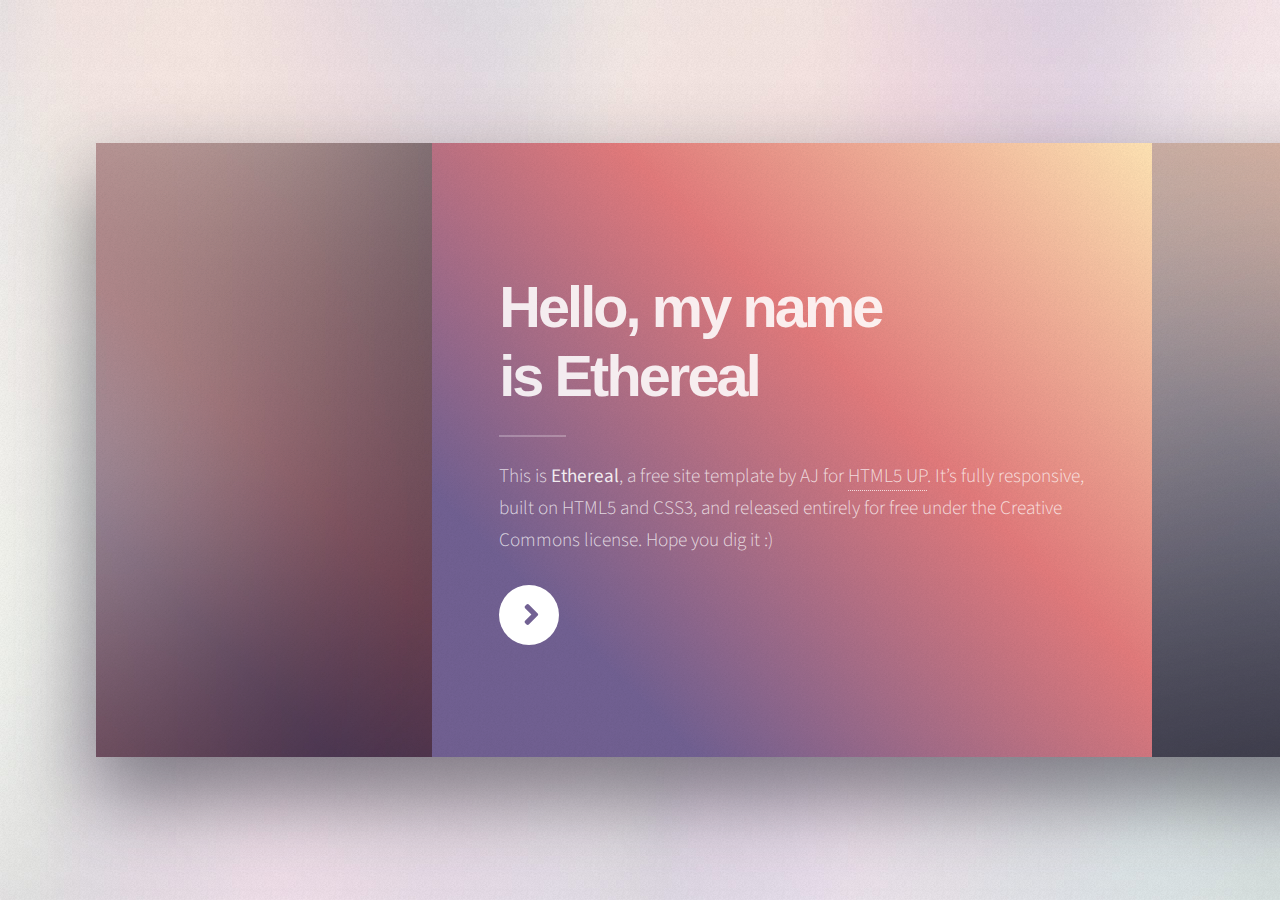
==== html5up-ethereal/index.html @ 1baa82a0 "Add files via upload" ====
<!DOCTYPE HTML>
<!--
	Ethereal by HTML5 UP
	html5up.net | @ajlkn
	Free for personal and commercial use under the CCA 3.0 license (html5up.net/license)
-->
<html>
	<head>
		<title>Ethereal by HTML5 UP</title>
		<meta charset="utf-8" />
		<meta name="viewport" content="width=device-width, initial-scale=1, user-scalable=no" />
		<link rel="stylesheet" href="assets/css/main.css" />
		<noscript><link rel="stylesheet" href="assets/css/noscript.css" /></noscript>
	</head>
	<body class="is-preload">

		<!-- Page Wrapper -->
			<div id="page-wrapper">

				<!-- Wrapper -->
					<div id="wrapper">

						<!-- Panel (Banner) -->
							<section class="panel banner right">
								<div class="content color0 span-3-75">
									<h1 class="major">Hello, my name<br />
									is Ethereal</h1>
									<p>This is <strong>Ethereal</strong>, a free site template by AJ for <a href="https://html5up.net">HTML5 UP</a>. It’s fully responsive, built on HTML5 and CSS3, and released entirely for free under the Creative Commons license. Hope you dig it :)</p>
									<ul class="actions">
										<li><a href="#first" class="button primary color1 circle icon solid fa-angle-right">Next</a></li>
									</ul>
								</div>
								<div class="image filtered span-1-75" data-position="25% 25%">
									<img src="images/pic01.jpg" alt="" />
								</div>
							</section>

						<!-- Panel (Spotlight) -->
							<section class="panel spotlight medium right" id="first">
								<div class="content span-4-5">
									<h2 class="major">Sed etiam aenean</h2>
									<p>Mauris et ligula arcu. Proin dapibus convallis accumsan. Lorem maximus hendrerit orci, sit amet elementum massa hendrerit sed. Donec et ullamcorper ligula. Suspendisse amet potenti. Ut pretium libero eleifend euismod sed tristique. Quisque dictum magna risus, id ultricies justo sagittis vitae. Sed id odio tempor, porttitor elit amet, gravida hendrerit fringilla lorem ipsum dolor.</p>
								</div>
								<div class="image filtered tinted" data-position="top left">
									<img src="images/pic02.jpg" alt="" />
								</div>
							</section>

						<!-- Panel -->
							<section class="panel color1">
								<div class="intro joined">
									<h2 class="major">Amet lorem</h2>
									<p>Sed vel nibh libero. Mauris et lorem pharetra massa lorem turpis congue pulvinar. Vivamus sed feugiat finibus. Duis amet bibendum amet sed. Duis mauris ex, dapibus sed ligula tempus volutpat magna etiam.</p>
								</div>
								<div class="inner">
									<ul class="grid-icons three connected">
										<li><span class="icon fa-gem"><span class="label">Lorem</span></span></li>
										<li><span class="icon solid fa-camera-retro"><span class="label">Ipsum</span></span></li>
										<li><span class="icon solid fa-cog"><span class="label">Dolor</span></span></li>
										<li><span class="icon solid fa-paper-plane"><span class="label">Sit</span></span></li>
										<li><span class="icon solid fa-chart-bar"><span class="label">Amet</span></span></li>
										<li><span class="icon solid fa-code"><span class="label">Nullam</span></span></li>
									</ul>
								</div>
							</section>

						<!-- Panel (Spotlight) -->
							<section class="panel spotlight large left">
								<div class="content span-5">
									<h2 class="major">Magna amet tempus</h2>
									<p>Mauris a cursus velit. Nunc lacinia sollicitudin egestas bibendum, magna dui bibendum ex, sagittis commodo enim risus sed magna nulla. Vestibulum ut consequat velit. Curabitur vitae libero lorem. Quisque iaculis porttitor blandit. Nullam quis sagittis maximus. Sed vel nibh libero. Mauris et lorem pharetra massa lorem turpis congue pulvinar.</p>
								</div>
								<div class="image filtered tinted" data-position="top right">
									<img src="images/pic03.jpg" alt="" />
								</div>
							</section>

						<!-- Panel -->
							<section class="panel">
								<div class="intro color2">
									<h2 class="major">Elit integer</h2>
									<p>Sed vel nibh libero. Mauris et lorem pharetra massa lorem turpis congue pulvinar. Vivamus sed feugiat finibus. Duis amet bibendum amet sed. Duis mauris ex, dapibus sed ligula tempus volutpat magna etiam.</p>
								</div>
								<div class="gallery">
									<div class="group span-3">
										<a href="images/gallery/fulls/01.jpg" class="image filtered span-3" data-position="bottom"><img src="images/gallery/thumbs/01.jpg" alt="" /></a>
										<a href="images/gallery/fulls/02.jpg" class="image filtered span-1-5" data-position="center"><img src="images/gallery/thumbs/02.jpg" alt="" /></a>
										<a href="images/gallery/fulls/03.jpg" class="image filtered span-1-5" data-position="bottom"><img src="images/gallery/thumbs/03.jpg" alt="" /></a>
									</div>
									<a href="images/gallery/fulls/04.jpg" class="image filtered span-2-5" data-position="top"><img src="images/gallery/thumbs/04.jpg" alt="" /></a>
									<div class="group span-4-5">
										<a href="images/gallery/fulls/05.jpg" class="image filtered span-3" data-position="top"><img src="images/gallery/thumbs/05.jpg" alt="" /></a>
										<a href="images/gallery/fulls/06.jpg" class="image filtered span-1-5" data-position="center"><img src="images/gallery/thumbs/06.jpg" alt="" /></a>
										<a href="images/gallery/fulls/07.jpg" class="image filtered span-1-5" data-position="bottom"><img src="images/gallery/thumbs/07.jpg" alt="" /></a>
										<a href="images/gallery/fulls/08.jpg" class="image filtered span-3" data-position="top"><img src="images/gallery/thumbs/08.jpg" alt="" /></a>
									</div>
									<a href="images/gallery/fulls/09.jpg" class="image filtered span-2-5" data-position="right"><img src="images/gallery/thumbs/09.jpg" alt="" /></a>
								</div>
							</section>

						<!-- Panel -->
							<section class="panel color4-alt">
								<div class="intro color4">
									<h2 class="major">Contact</h2>
									<p>Sed vel nibh libero. Mauris et lorem pharetra massa lorem turpis congue pulvinar. Vivamus sed feugiat finibus. Duis amet bibendum amet sed. Duis mauris ex, dapibus sed ligula tempus volutpat magna etiam.</p>
								</div>
								<div class="inner columns divided">
									<div class="span-3-25">
										<form method="post" action="#">
											<div class="fields">
												<div class="field half">
													<label for="name">Name</label>
													<input type="text" name="name" id="name" />
												</div>
												<div class="field half">
													<label for="email">Email</label>
													<input type="email" name="email" id="email" />
												</div>
												<div class="field">
													<label for="message">Message</label>
													<textarea name="message" id="message" rows="4"></textarea>
												</div>
											</div>
											<ul class="actions">
												<li><input type="submit" value="Send Message" class="button primary" /></li>
											</ul>
										</form>
									</div>
									<div class="span-1-5">
										<ul class="contact-icons color1">
											<li class="icon brands fa-twitter"><a href="#">@untitled-tld</a></li>
											<li class="icon brands fa-facebook-f"><a href="#">facebook.com/untitled</a></li>
											<li class="icon brands fa-snapchat-ghost"><a href="#">@untitled-tld</a></li>
											<li class="icon brands fa-instagram"><a href="#">@untitled-tld</a></li>
											<li class="icon brands fa-medium-m"><a href="#">medium.com/untitled</a></li>
										</ul>
									</div>
								</div>
							</section>

						<!-- Panel -->
							<section class="panel color2-alt">
								<div class="intro color2">
									<h2 class="major">Elements</h2>
									<p>Sed vel nibh libero. Mauris et lorem pharetra massa lorem turpis congue pulvinar. Vivamus sed feugiat finibus. Duis amet bibendum amet sed. Duis mauris ex, dapibus sed ligula tempus volutpat magna etiam. </p>
								</div>
								<div class="inner columns aligned">
									<div class="span-2-75">

										<h3 class="major">Text</h3>
										<p>This is <b>bold</b> and this is <strong>strong</strong>. This is <i>italic</i> and this is <em>emphasized</em>.
										This is <sup>superscript</sup> text and this is <sub>subscript</sub> text.
										This is <u>underlined</u> and this is code: <code>for (;;) { ... }</code>. Finally, <a href="#">this is a link</a>.</p>

										<h1>Heading Level 1</h1>
										<h2>Heading Level 2</h2>
										<h3>Heading Level 3</h3>
										<h4>Heading Level 4</h4>
										<h5>Heading Level 5</h5>
										<h6>Heading Level 6</h6>

									</div>
									<div class="span-3">

										<h4>Blockquote</h4>
										<blockquote>Lorem ipsum dolor sit amet. Felis sagittis eget tempus euismod. Vestibulum ante ipsum primis in vestibulum. Blandit adipiscing eu iaculis volutpat ac adipiscing volutpat ac adipiscing faucibus.</blockquote>

										<h4>Preformatted</h4>
										<pre><code>i = 0;

while (!deck.isInOrder()) {
    print 'Iteration ' + (i++);
    deck.shuffle();
}

print 'It took ' + i + ' iterations to sort the deck.';</code></pre>

									</div>
									<div class="span-1-25">

										<h3 class="major">Lists</h3>

										<h4>Unordered</h4>
										<ul>
											<li>Lorem ipsum dolor sit.</li>
											<li>Dolor pulvinar etiam.</li>
											<li>Etiam vel felis viverra.</li>
										</ul>

										<h4>Alternate</h4>
										<ul class="alt">
											<li>Lorem ipsum dolor sit.</li>
											<li>Dolor pulvinar etiam.</li>
											<li>Etiam vel felis viverra.</li>
											<li>Felis enim feugiat.</li>
										</ul>

									</div>
									<div class="span-1-5">

										<h4>Ordered</h4>
										<ol>
											<li>Lorem ipsum dolor sit.</li>
											<li>Dolor pulvinar etiam.</li>
											<li>Etiam vel felis viverra.</li>
											<li>Felis enim feugiat.</li>
											<li>Etiam vel felis lorem.</li>
										</ol>

										<h4>Actions</h4>
										<ul class="actions">
											<li><a href="#" class="button primary color2">Default</a></li>
											<li><a href="#" class="button">Default</a></li>
										</ul>
										<ul class="actions stacked">
											<li><a href="#" class="button primary color2">Default</a></li>
											<li><a href="#" class="button">Default</a></li>
										</ul>

									</div>
									<div class="span-1-25">

										<h4>Icons</h4>
										<ul class="icons">
											<li><a href="#" class="icon brands fa-twitter"><span class="label">Twitter</span></a></li>
											<li><a href="#" class="icon brands fa-facebook-f"><span class="label">Facebook</span></a></li>
											<li><a href="#" class="icon brands fa-instagram"><span class="label">Instagram</span></a></li>
											<li><a href="#" class="icon brands fa-github"><span class="label">GitHub</span></a></li>
											<li><a href="#" class="icon brands fa-medium-m"><span class="label">Medium</span></a></li>
										</ul>

										<h4>Contact Icons</h4>
										<ul class="contact-icons color2">
											<li class="icon brands fa-twitter"><a href="#">Twitter</a></li>
											<li class="icon brands fa-facebook-f"><a href="#">Facebook</a></li>
											<li class="icon brands fa-instagram"><a href="#">Instagram</a></li>
											<li class="icon brands fa-github"><a href="#">GitHub</a></li>
											<li class="icon brands fa-medium-m"><a href="#">Medium</a></li>
										</ul>

									</div>
									<div class="span-3">
										<h3 class="major">Table</h3>
										<h4>Default</h4>
										<div class="table-wrapper">
											<table>
												<thead>
													<tr>
														<th>Name</th>
														<th>Description</th>
														<th>Price</th>
													</tr>
												</thead>
												<tbody>
													<tr>
														<td>Item One</td>
														<td>Ante turpis integer aliquet porttitor.</td>
														<td>29.99</td>
													</tr>
													<tr>
														<td>Item Two</td>
														<td>Vis ac commodo adipiscing arcu aliquet.</td>
														<td>19.99</td>
													</tr>
													<tr>
														<td>Item Three</td>
														<td> Morbi faucibus arcu accumsan lorem.</td>
														<td>29.99</td>
													</tr>
													<tr>
														<td>Item Four</td>
														<td>Vitae integer tempus condimentum.</td>
														<td>19.99</td>
													</tr>
												</tbody>
												<tfoot>
													<tr>
														<td colspan="2"></td>
														<td>100.00</td>
													</tr>
												</tfoot>
											</table>
										</div>
									</div>
									<div class="span-3">
										<h4>Alternate</h4>
										<div class="table-wrapper">
											<table class="alt">
												<thead>
													<tr>
														<th>Name</th>
														<th>Description</th>
														<th>Price</th>
													</tr>
												</thead>
												<tbody>
													<tr>
														<td>Item One</td>
														<td>Ante turpis integer aliquet porttitor.</td>
														<td>29.99</td>
													</tr>
													<tr>
														<td>Item Two</td>
														<td>Vis ac commodo adipiscing arcu aliquet.</td>
														<td>19.99</td>
													</tr>
													<tr>
														<td>Item Three</td>
														<td> Morbi faucibus arcu accumsan lorem.</td>
														<td>29.99</td>
													</tr>
													<tr>
														<td>Item Four</td>
														<td>Vitae integer tempus condimentum.</td>
														<td>19.99</td>
													</tr>
													<tr>
														<td>Item Five</td>
														<td>Ante turpis integer aliquet porttitor.</td>
														<td>29.99</td>
													</tr>
												</tbody>
												<tfoot>
													<tr>
														<td colspan="2"></td>
														<td>100.00</td>
													</tr>
												</tfoot>
											</table>
										</div>
									</div>
									<div class="span-2-25">
										<h3 class="major">Buttons</h3>
										<ul class="actions">
											<li><a href="#" class="button primary color2">Primary</a></li>
											<li><a href="#" class="button">Default</a></li>
										</ul>
										<ul class="actions">
											<li><a href="#" class="button">Default</a></li>
											<li><a href="#" class="button large">Large</a></li>
											<li><a href="#" class="button small">Small</a></li>
										</ul>
										<ul class="actions">
											<li><a href="#" class="button primary color2 icon solid fa-cog">Icon</a></li>
											<li><a href="#" class="button icon fa-gem">Icon</a></li>
										</ul>
										<ul class="actions">
											<li><span class="button primary color2 disabled">Disabled</span></li>
											<li><span class="button disabled">Disabled</span></li>
										</ul>
										<ul class="actions">
											<li><a href="#" class="button primary color2 circle icon solid fa-cog">Icon</a></li>
											<li><a href="#" class="button circle icon fa-gem">Icon</a></li>
										</ul>
									</div>
									<div class="span-4-5">
										<h3 class="major">Form</h3>
										<form method="post" action="#">
											<div class="fields">
												<div class="field third">
													<label for="demo-name">Name</label>
													<input type="text" name="demo-name" id="demo-name" value="" placeholder="Jane Doe" />
												</div>
												<div class="field third">
													<label for="demo-email">Email</label>
													<input type="email" name="demo-email" id="demo-email" value="" placeholder="jane@untitled.tld" />
												</div>
												<div class="field third">
													<label for="demo-category">Category</label>
													<div class="select-wrapper">
														<select name="demo-category" id="demo-category">
															<option value="">-</option>
															<option value="1">Manufacturing</option>
															<option value="1">Shipping</option>
															<option value="1">Administration</option>
															<option value="1">Human Resources</option>
														</select>
													</div>
												</div>
												<div class="field quarter">
													<input type="radio" id="demo-priority-low" name="demo-priority" class="color2" checked />
													<label for="demo-priority-low">Low Priority</label>
												</div>
												<div class="field quarter">
													<input type="radio" id="demo-priority-high" name="demo-priority" class="color2" />
													<label for="demo-priority-high">High Priority</label>
												</div>
												<div class="field quarter">
													<input type="checkbox" id="demo-copy" name="demo-copy" class="color2" />
													<label for="demo-copy">Email a copy</label>
												</div>
												<div class="field quarter">
													<input type="checkbox" id="demo-human" name="demo-human" class="color2" checked />
													<label for="demo-human">Not a robot</label>
												</div>
												<div class="field">
													<label for="demo-message">Message</label>
													<textarea name="demo-message" id="demo-message" placeholder="Enter your message" rows="2"></textarea>
												</div>
											</div>
											<ul class="actions">
												<li><input type="submit" value="Send Message" class="primary color2" /></li>
												<li><input type="reset" value="Reset" /></li>
											</ul>
										</form>
									</div>
								</div>
							</section>

						<!-- Copyright -->
							<div class="copyright">&copy; Untitled. Design: <a href="https://html5up.net">HTML5 UP</a>.</div>

					</div>

			</div>

		<!-- Scripts -->
			<script src="assets/js/jquery.min.js"></script>
			<script src="assets/js/browser.min.js"></script>
			<script src="assets/js/breakpoints.min.js"></script>
			<script src="assets/js/main.js"></script>

	</body>
</html>
---- html5up-ethereal/assets/css/main.css ----
@import url(fontawesome-all.min.css);
@import url("https://fonts.googleapis.com/css?family=Source+Sans+Pro:300,400,300i,400i");

/*
	Ethereal by HTML5 UP
	html5up.net | @ajlkn
	Free for personal and commercial use under the CCA 3.0 license (html5up.net/license)
*/

html, body, div, span, applet, object,
iframe, h1, h2, h3, h4, h5, h6, p, blockquote,
pre, a, abbr, acronym, address, big, cite,
code, del, dfn, em, img, ins, kbd, q, s, samp,
small, strike, strong, sub, sup, tt, var, b,
u, i, center, dl, dt, dd, ol, ul, li, fieldset,
form, label, legend, table, caption, tbody,
tfoot, thead, tr, th, td, article, aside,
canvas, details, embed, figure, figcaption,
footer, header, hgroup, menu, nav, output, ruby,
section, summary, time, mark, audio, video {
	margin: 0;
	padding: 0;
	border: 0;
	font-size: 100%;
	font: inherit;
	vertical-align: baseline;}

article, aside, details, figcaption, figure,
footer, header, hgroup, menu, nav, section {
	display: block;}

body {
	line-height: 1;
}

ol, ul {
	list-style: none;
}

blockquote, q {
	quotes: none;
}

	blockquote:before, blockquote:after, q:before, q:after {
		content: '';
		content: none;
	}

table {
	border-collapse: collapse;
	border-spacing: 0;
}

body {
	-webkit-text-size-adjust: none;
}

mark {
	background-color: transparent;
	color: inherit;
}

input::-moz-focus-inner {
	border: 0;
	padding: 0;
}

input, select, textarea {
	-moz-appearance: none;
	-webkit-appearance: none;
	-ms-appearance: none;
	appearance: none;
}

/* Page */

	@-moz-keyframes load-spinner {
		0% {
			-moz-transform: rotate(0deg);
			-webkit-transform: rotate(0deg);
			-ms-transform: rotate(0deg);
			transform: rotate(0deg);
		}

		100% {
			-moz-transform: rotate(360deg);
			-webkit-transform: rotate(360deg);
			-ms-transform: rotate(360deg);
			transform: rotate(360deg);
		}
	}

	@-webkit-keyframes load-spinner {
		0% {
			-moz-transform: rotate(0deg);
			-webkit-transform: rotate(0deg);
			-ms-transform: rotate(0deg);
			transform: rotate(0deg);
		}

		100% {
			-moz-transform: rotate(360deg);
			-webkit-transform: rotate(360deg);
			-ms-transform: rotate(360deg);
			transform: rotate(360deg);
		}
	}

	@-ms-keyframes load-spinner {
		0% {
			-moz-transform: rotate(0deg);
			-webkit-transform: rotate(0deg);
			-ms-transform: rotate(0deg);
			transform: rotate(0deg);
		}

		100% {
			-moz-transform: rotate(360deg);
			-webkit-transform: rotate(360deg);
			-ms-transform: rotate(360deg);
			transform: rotate(360deg);
		}
	}

	@keyframes load-spinner {
		0% {
			-moz-transform: rotate(0deg);
			-webkit-transform: rotate(0deg);
			-ms-transform: rotate(0deg);
			transform: rotate(0deg);
		}

		100% {
			-moz-transform: rotate(360deg);
			-webkit-transform: rotate(360deg);
			-ms-transform: rotate(360deg);
			transform: rotate(360deg);
		}
	}

	@-ms-viewport {
		width: device-width;
	}

	html {
		width: 100%;
		height: 100%;
	}

	html {
		box-sizing: border-box;
	}

	*, *:before, *:after {
		box-sizing: inherit;
	}

	body {
		display: -moz-flex;
		display: -webkit-flex;
		display: -ms-flex;
		display: flex;
		-moz-align-items: center;
		-webkit-align-items: center;
		-ms-align-items: center;
		align-items: center;
		-moz-justify-content: -moz-flex-start;
		-webkit-justify-content: -webkit-flex-start;
		-ms-justify-content: -ms-flex-start;
		justify-content: flex-start;
		-ms-overflow-style: scrollbar;
		width: 100%;
		height: 100%;
		min-height: 30rem;
		overflow: hidden;
	}

		body:before {
			-moz-animation: load-spinner 1s infinite linear;
			-webkit-animation: load-spinner 1s infinite linear;
			-ms-animation: load-spinner 1s infinite linear;
			animation: load-spinner 1s infinite linear;
			-moz-transition: opacity 0.25s ease;
			-webkit-transition: opacity 0.25s ease;
			-ms-transition: opacity 0.25s ease;
			transition: opacity 0.25s ease;
			-moz-transition-delay: 0s;
			-webkit-transition-delay: 0s;
			-ms-transition-delay: 0s;
			transition-delay: 0s;
			pointer-events: none;
			content: '';
			display: block;
			position: absolute;
			top: 50%;
			left: 50%;
			width: 4rem;
			height: 4rem;
			margin: -2rem 0 0 -2rem;
			background-image: url("data:image/svg+xml;charset=utf8,%3Csvg xmlns='http://www.w3.org/2000/svg' xmlns:xlink='http://www.w3.org/1999/xlink' width='96px' height='96px' viewBox='0 0 96 96' zoomAndPan='disable'%3E%3Cstyle%3Ecircle %7Bfill: transparent%3B stroke: %232e2b37%3B stroke-width: 1.5px%3B %7D%3C/style%3E%3Cdefs%3E%3CclipPath id='corner'%3E%3Cpolygon points='0,0 48,0 48,48 96,48 96,96 0,96' /%3E%3C/clipPath%3E%3C/defs%3E%3Cg clip-path='url(%23corner)'%3E%3Ccircle cx='48' cy='48' r='32'/%3E%3C/g%3E%3C/svg%3E");
			background-position: center;
			background-repeat: no-repeat;
			background-size: 4rem;
			opacity: 0;
		}

		body:after {
			pointer-events: none;
			content: '';
			display: block;
			position: fixed;
			top: 0;
			left: 0;
			width: 100%;
			height: 100%;
			z-index: -1;
			background-attachment: fixed;
			background-color: #e1e6e1;
			background-image: url("../../images/overlay.png"), url("../../images/bg.jpg");
			background-repeat: repeat, repeat-x;
			background-size: 128px 128px, cover;
		}

		body.is-preload *, body.is-preload *:before, body.is-preload *:after {
			-moz-animation: none !important;
			-webkit-animation: none !important;
			-ms-animation: none !important;
			animation: none !important;
			-moz-transition: none !important;
			-webkit-transition: none !important;
			-ms-transition: none !important;
			transition: none !important;
		}

		body.is-preload:before {
			-moz-transition: opacity 1s ease;
			-webkit-transition: opacity 1s ease;
			-ms-transition: opacity 1s ease;
			transition: opacity 1s ease;
			-moz-transition-delay: 0.75s;
			-webkit-transition-delay: 0.75s;
			-ms-transition-delay: 0.75s;
			transition-delay: 0.75s;
			opacity: 0.25;
		}

	@media screen and (max-width: 736px) {

		html {
			height: auto;
		}

		body {
			height: auto;
			overflow-x: hidden;
			overflow-y: auto;
		}

	}

	@media screen and (max-width: 480px) {

		html, body {
			min-width: 320px;
		}

	}

/* Typography */

	html {
		font-size: 18pt;
		font-size: 1vmax;
	}

		@media screen and (max-width: 1680px) {

			html {
				font-size: 12pt;
				font-size: 1.1vmax;
			}

		}

		@media screen and (max-width: 1280px) {

			html {
				font-size: 11pt;
				font-size: 1.5vmax;
			}

		}

	body, input, select, textarea {
		color: rgba(255, 255, 255, 0.75);
		font-family: "Source Sans Pro", Helvetica, sans-serif;
		font-size: 1rem;
		font-weight: 300;
		line-height: 1.65;
	}

	a {
		-moz-transition: color 0.2s ease-in-out, border-bottom-color 0.2s ease-in-out;
		-webkit-transition: color 0.2s ease-in-out, border-bottom-color 0.2s ease-in-out;
		-ms-transition: color 0.2s ease-in-out, border-bottom-color 0.2s ease-in-out;
		transition: color 0.2s ease-in-out, border-bottom-color 0.2s ease-in-out;
		color: inherit;
		border-bottom: dotted 1px;
		text-decoration: none;
	}

		a:hover {
			border-bottom-color: transparent;
			color: #ffe4b4;
		}

	strong, b {
		color: rgba(255, 255, 255, 0.875);
		font-weight: 400;
	}

	em, i {
		font-style: italic;
	}

	p {
		margin: 0 0 1.5rem 0;
	}

		body.is-ie p {
			width: 100%;
		}

	h1, h2, h3, h4, h5, h6 {
		color: rgba(255, 255, 255, 0.875);
		font-family: Arial, Helvetica, sans-serif;
		font-weight: 700;
		line-height: 1.3;
		margin: 0 0 0.75rem 0;
		letter-spacing: -0.05em;
	}

		h1 a, h2 a, h3 a, h4 a, h5 a, h6 a {
			color: inherit;
			text-decoration: none;
		}

	h1.major, h2.major, h3.major {
		position: relative;
	}

		h1.major:after, h2.major:after, h3.major:after {
			content: '';
			position: absolute;
			left: 0;
			width: 3.5rem;
			height: 0.1rem;
			background-color: rgba(255, 255, 255, 0.25);
		}

	h1 {
		font-size: 3rem;
		line-height: 1.2;
	}

		h1.major {
			margin: 0 0 2.625rem 0;
		}

			h1.major:after {
				bottom: -1.325rem;
			}

	h2 {
		font-size: 1.75rem;
		line-height: 1.2;
	}

		h2.major {
			margin: 0 0 1.9875rem 0;
		}

			h2.major:after {
				bottom: -1.2rem;
			}

	h3 {
		font-size: 1.325rem;
	}

		h3.major {
			margin: 0 0 1.875rem 0;
		}

			h3.major:after {
				bottom: -0.75rem;
			}

	h4 {
		font-size: 1rem;
	}

	h5 {
		font-size: 0.9rem;
	}

	h6 {
		font-size: 0.7rem;
	}

	sub {
		font-size: 0.8rem;
		position: relative;
		top: 0.5rem;
	}

	sup {
		font-size: 0.8rem;
		position: relative;
		top: -0.5rem;
	}

	blockquote {
		border-left: solid 0.25rem rgba(255, 255, 255, 0.25);
		font-style: italic;
		margin: 0 0 1.5rem 0;
		padding: 0.375rem 0 0.375rem 1.5rem;
	}

	code {
		background: rgba(255, 255, 255, 0.075);
		border-radius: 0.25rem;
		font-family: "Courier New", monospace;
		font-size: 0.8rem;
		margin: 0 0.25rem;
		padding: 0.25rem 0.65rem;
	}

	pre {
		-webkit-overflow-scrolling: touch;
		font-family: "Courier New", monospace;
		font-size: 0.8rem;
		margin: 0 0 1.5rem 0;
		white-space: pre-wrap;
	}

		pre code {
			display: block;
			line-height: 1.625;
			padding: 1rem 1.5rem;
			overflow-x: auto;
			margin: 0;
		}

	hr {
		border: 0;
		border-bottom: solid 2px rgba(255, 255, 255, 0.25);
		margin: 1.875rem 0;
	}

	.align-left {
		text-align: left;
	}

	.align-center {
		text-align: center;
	}

	.align-right {
		text-align: right;
	}

	@media screen and (max-width: 736px) {

		html {
			font-size: 12pt;
		}

		h1 {
			font-size: 2.25rem;
			line-height: 1.2;
		}

			h1.major {
				margin: 0 0 2.625rem 0;
			}

				h1.major:after {
					bottom: -1.325rem;
				}

		h2 {
			font-size: 1.5rem;
			line-height: 1.2;
		}

			h2.major {
				margin: 0 0 1.9875rem 0;
			}

				h2.major:after {
					bottom: -1.2rem;
				}

		h3 {
			font-size: 1rem;
		}

			h3.major {
				margin: 0 0 1.875rem 0;
			}

				h3.major:after {
					bottom: -0.75rem;
				}

		h4 {
			font-size: 1rem;
		}

		h5 {
			font-size: 0.9rem;
		}

		h6 {
			font-size: 0.7rem;
		}

		h1 br, h2 br, h3 br, h4 br, h5 br, h6 br {
			display: none;
		}

	}

	@media screen and (max-width: 360px) {

		html {
			font-size: 11pt;
		}

	}

/* Form */

	form {
		margin: 0 0 1.5rem 0;
	}

		form > :last-child {
			margin-bottom: 0;
		}

		form > .fields {
			display: -moz-flex;
			display: -webkit-flex;
			display: -ms-flex;
			display: flex;
			-moz-flex-wrap: wrap;
			-webkit-flex-wrap: wrap;
			-ms-flex-wrap: wrap;
			flex-wrap: wrap;
			width: calc(100% + 3rem);
			margin: -1.5rem 0 1.5rem -1.5rem;
		}

			form > .fields > .field {
				-moz-flex-grow: 0;
				-webkit-flex-grow: 0;
				-ms-flex-grow: 0;
				flex-grow: 0;
				-moz-flex-shrink: 0;
				-webkit-flex-shrink: 0;
				-ms-flex-shrink: 0;
				flex-shrink: 0;
				padding: 1.5rem 0 0 1.5rem;
				width: calc(100% - 1.5rem);
			}

				form > .fields > .field.half {
					width: calc(50% - 0.75rem);
				}

				form > .fields > .field.third {
					width: calc(100%/3 - 0.5rem);
				}

				form > .fields > .field.quarter {
					width: calc(25% - 0.375rem);
				}

		@media screen and (max-width: 736px) {

			form > .fields {
				width: calc(100% + 2.25rem);
				margin: -1.125rem 0 1.5rem -1.125rem;
			}

				form > .fields > .field {
					padding: 1.125rem 0 0 1.125rem;
					width: calc(100% - 1.125rem);
				}

					form > .fields > .field.half {
						width: calc(100% - 1.125rem);
					}

					form > .fields > .field.third {
						width: calc(100% - 1.125rem);
					}

					form > .fields > .field.quarter {
						width: calc(100% - 1.125rem);
					}

		}

	label {
		color: rgba(255, 255, 255, 0.875);
		display: block;
		font-family: Arial, Helvetica, sans-serif;
		font-size: 0.8rem;
		font-weight: 700;
		margin: 0 0 0.4875rem 0;
	}

	input[type="text"],
	input[type="password"],
	input[type="email"],
	input[type="tel"],
	select,
	textarea {
		-moz-appearance: none;
		-webkit-appearance: none;
		-ms-appearance: none;
		appearance: none;
		background: transparent;
		border: solid 2px rgba(255, 255, 255, 0.25);
		border-radius: 0.25rem;
		color: inherit;
		display: block;
		outline: 0;
		padding: 0 0.75rem;
		text-decoration: none;
		width: 100%;
	}

		input[type="text"]:invalid,
		input[type="password"]:invalid,
		input[type="email"]:invalid,
		input[type="tel"]:invalid,
		select:invalid,
		textarea:invalid {
			box-shadow: none;
		}

		input[type="text"]:focus,
		input[type="password"]:focus,
		input[type="email"]:focus,
		input[type="tel"]:focus,
		select:focus,
		textarea:focus {
			border-color: #ffe4b4;
		}

	option {
		background-color: rgba(255, 255, 255, 0.875);
		color: #2e2b37;
	}

	select {
		background-image: url("data:image/svg+xml;charset=utf8,%3Csvg xmlns='http://www.w3.org/2000/svg' width='40' height='40' preserveAspectRatio='none' viewBox='0 0 40 40'%3E%3Cpath d='M9.4,12.3l10.4,10.4l10.4-10.4c0.2-0.2,0.5-0.4,0.9-0.4c0.3,0,0.6,0.1,0.9,0.4l3.3,3.3c0.2,0.2,0.4,0.5,0.4,0.9 c0,0.4-0.1,0.6-0.4,0.9L20.7,31.9c-0.2,0.2-0.5,0.4-0.9,0.4c-0.3,0-0.6-0.1-0.9-0.4L4.3,17.3c-0.2-0.2-0.4-0.5-0.4-0.9 c0-0.4,0.1-0.6,0.4-0.9l3.3-3.3c0.2-0.2,0.5-0.4,0.9-0.4S9.1,12.1,9.4,12.3z' fill='rgba(255, 255, 255, 0.25)' /%3E%3C/svg%3E");
		background-size: 1.25rem;
		background-repeat: no-repeat;
		background-position: calc(100% - 1rem) center;
		height: 2.5rem;
		padding-right: 2.5rem;
		text-overflow: ellipsis;
	}

		select option {
			color: rgba(255, 255, 255, 0.875);
			background: #2e2b37;
		}

		select:focus::-ms-value {
			background-color: transparent;
		}

		select::-ms-expand {
			display: none;
		}

	input[type="text"],
	input[type="password"],
	input[type="email"],
	select {
		height: 2.5rem;
	}

	textarea {
		padding: 0.75rem 1rem;
	}

	input[type="checkbox"],
	input[type="radio"] {
		-moz-appearance: none;
		-webkit-appearance: none;
		-ms-appearance: none;
		appearance: none;
		display: block;
		float: left;
		margin-right: -2rem;
		opacity: 0;
		width: 1rem;
		z-index: -1;
	}

		input[type="checkbox"] + label,
		input[type="radio"] + label {
			text-decoration: none;
			position: relative;
			color: rgba(255, 255, 255, 0.75);
			cursor: pointer;
			display: inline-block;
			font-size: 1rem;
			font-weight: 300;
			margin-bottom: 0;
			padding-left: 2.5rem;
			padding-right: 1rem;
		}

			input[type="checkbox"] + label:before,
			input[type="radio"] + label:before {
				-moz-osx-font-smoothing: grayscale;
				-webkit-font-smoothing: antialiased;
				display: inline-block;
				font-style: normal;
				font-variant: normal;
				text-rendering: auto;
				line-height: 1;
				text-transform: none !important;
				font-family: 'Font Awesome 5 Free';
				font-weight: 900;
			}

			input[type="checkbox"] + label:before,
			input[type="radio"] + label:before {
				content: '';
				display: inline-block;
				font-size: 0.8rem;
				position: absolute;
				top: 0;
				left: 0;
				width: 1.6875rem;
				height: 1.6875rem;
				line-height: 1.6875rem;
				background: rgba(255, 255, 255, 0.075);
				border: solid 1px rgba(255, 255, 255, 0.25);
				border-radius: 0.25rem;
				color: #2e2b37;
				text-align: center;
			}

				body.is-ie input[type="checkbox"] + label:before, body.is-ie
				input[type="radio"] + label:before {
					line-height: 1.5;
				}

		input[type="checkbox"]:checked + label:before,
		input[type="radio"]:checked + label:before {
			content: '\f00c';
			background: rgba(255, 255, 255, 0.875);
			border-color: rgba(255, 255, 255, 0.875);
		}

		input[type="checkbox"]:focus + label:before,
		input[type="radio"]:focus + label:before {
			border-color: #ffe4b4;
			box-shadow: 0 0 0 1px #ffe4b4;
		}

		input[type="checkbox"]:focus:checked + label:before,
		input[type="radio"]:focus:checked + label:before {
			background: #ffe4b4;
		}

		input[type="checkbox"].color1 + label:before,
		input[type="radio"].color1 + label:before {
			color: #726193;
		}

		input[type="checkbox"].color2 + label:before,
		input[type="radio"].color2 + label:before {
			color: #e37b7c;
		}

		input[type="checkbox"].color3 + label:before,
		input[type="radio"].color3 + label:before {
			color: #ffe4b4;
		}

		input[type="checkbox"].color4 + label:before,
		input[type="radio"].color4 + label:before {
			color: #353865;
		}

	input[type="checkbox"] + label:before {
		border-radius: 0.25rem;
	}

	input[type="radio"] + label:before {
		border-radius: 100%;
	}

	::-webkit-input-placeholder {
		color: rgba(255, 255, 255, 0.5) !important;
		opacity: 1.0;
	}

	:-moz-placeholder {
		color: rgba(255, 255, 255, 0.5) !important;
		opacity: 1.0;
	}

	::-moz-placeholder {
		color: rgba(255, 255, 255, 0.5) !important;
		opacity: 1.0;
	}

	:-ms-input-placeholder {
		color: rgba(255, 255, 255, 0.5) !important;
		opacity: 1.0;
	}

/* Icon */

	.icon {
		text-decoration: none;
		position: relative;
		border-bottom: none;
	}

		.icon:before {
			-moz-osx-font-smoothing: grayscale;
			-webkit-font-smoothing: antialiased;
			display: inline-block;
			font-style: normal;
			font-variant: normal;
			text-rendering: auto;
			line-height: 1;
			text-transform: none !important;
			font-family: 'Font Awesome 5 Free';
			font-weight: 400;
		}

		.icon > .label {
			display: none;
		}

		.icon:before {
			line-height: inherit;
		}

		.icon.solid:before {
			font-weight: 900;
		}

		.icon.brands:before {
			font-family: 'Font Awesome 5 Brands';
		}

/* Image */

	.image {
		display: inline-block;
		position: relative;
		border: 0;
	}

		.image.filtered:after {
			background-image: url("../../images/overlay.png"), linear-gradient(45deg, rgba(114, 97, 147, 0.25) 25%, rgba(227, 123, 124, 0.25) 50%, rgba(255, 228, 180, 0.25));
			background-size: 128px 128px, auto;
			pointer-events: none;
			content: '';
			position: absolute;
			top: 0;
			left: 0;
			width: 100%;
			height: 100%;
			opacity: 1;
			z-index: 1;
		}

		.image.filtered.tinted:after {
			background-image: url("../../images/overlay.png"), linear-gradient(45deg, rgba(114, 97, 147, 0.25) 25%, rgba(227, 123, 124, 0.25) 50%, rgba(255, 228, 180, 0.25)), linear-gradient(0deg, rgba(0, 0, 0, 0.125), rgba(0, 0, 0, 0.125));
			background-size: 128px 128px, auto, auto;
		}

		.image[data-position] img {
			-moz-object-fit: cover;
			-webkit-object-fit: cover;
			-ms-object-fit: cover;
			object-fit: cover;
			display: block;
			position: absolute;
			top: 0;
			left: 0;
			width: 100%;
			height: 100%;
		}

		.image[data-position="top left"] img {
			-moz-object-position: top left;
			-webkit-object-position: top left;
			-ms-object-position: top left;
			object-position: top left;
		}

		.image[data-position="top"] img {
			-moz-object-position: top;
			-webkit-object-position: top;
			-ms-object-position: top;
			object-position: top;
		}

		.image[data-position="top right"] img {
			-moz-object-position: top right;
			-webkit-object-position: top right;
			-ms-object-position: top right;
			object-position: top right;
		}

		.image[data-position="right"] img {
			-moz-object-position: right;
			-webkit-object-position: right;
			-ms-object-position: right;
			object-position: right;
		}

		.image[data-position="bottom right"] img {
			-moz-object-position: bottom right;
			-webkit-object-position: bottom right;
			-ms-object-position: bottom right;
			object-position: bottom right;
		}

		.image[data-position="bottom"] img {
			-moz-object-position: bottom;
			-webkit-object-position: bottom;
			-ms-object-position: bottom;
			object-position: bottom;
		}

		.image[data-position="bottom left"] img {
			-moz-object-position: bottom left;
			-webkit-object-position: bottom left;
			-ms-object-position: bottom left;
			object-position: bottom left;
		}

		.image[data-position="left"] img {
			-moz-object-position: left;
			-webkit-object-position: left;
			-ms-object-position: left;
			object-position: left;
		}

		.image[data-position="center"] img {
			-moz-object-position: center;
			-webkit-object-position: center;
			-ms-object-position: center;
			object-position: center;
		}

		.image[data-position="25% 25%"] img {
			-moz-object-position: 25% 25%;
			-webkit-object-position: 25% 25%;
			-ms-object-position: 25% 25%;
			object-position: 25% 25%;
		}

		.image[data-position="75% 25%"] img {
			-moz-object-position: 75% 25%;
			-webkit-object-position: 75% 25%;
			-ms-object-position: 75% 25%;
			object-position: 75% 25%;
		}

		.image[data-position="75% 75%"] img {
			-moz-object-position: 75% 75%;
			-webkit-object-position: 75% 75%;
			-ms-object-position: 75% 75%;
			object-position: 75% 75%;
		}

		.image[data-position="25% 75%"] img {
			-moz-object-position: 25% 75%;
			-webkit-object-position: 25% 75%;
			-ms-object-position: 25% 75%;
			object-position: 25% 75%;
		}

		.image img {
			display: block;
		}

		.image.left, .image.right {
			max-width: 40%;
		}

			.image.left img, .image.right img {
				width: 100%;
			}

		.image.left {
			float: left;
			padding: 0 1.5rem 1rem 0;
			top: 0.25rem;
		}

		.image.right {
			float: right;
			padding: 0 0 1rem 1.5rem;
			top: 0.25rem;
		}

		.image.fit {
			display: block;
			margin: 0 0 1.5rem 0;
			width: 100%;
		}

			.image.fit img {
				width: 100%;
			}

		.image.main {
			display: block;
			margin: 0 0 2.25rem 0;
			width: 100%;
		}

			.image.main img {
				width: 100%;
			}

/* List */

	ol {
		list-style: decimal;
		margin: 0 0 1.5rem 0;
		padding-left: 1.25rem;
	}

		ol li {
			padding-left: 0.25rem;
		}

	ul {
		list-style: disc;
		margin: 0 0 1.5rem 0;
		padding-left: 1rem;
	}

		ul li {
			padding-left: 0.5rem;
		}

		ul.alt {
			list-style: none;
			padding-left: 0;
		}

			ul.alt li {
				border-top: solid 1px rgba(255, 255, 255, 0.25);
				padding: 0.5rem 0;
			}

				ul.alt li:first-child {
					border-top: 0;
					padding-top: 0;
				}

	dl {
		margin: 0 0 1.5rem 0;
	}

		dl dt {
			display: block;
			font-weight: 400;
			margin: 0 0 0.75rem 0;
		}

		dl dd {
			margin-left: 1.5rem;
		}

/* Actions */

	ul.actions {
		display: -moz-flex;
		display: -webkit-flex;
		display: -ms-flex;
		display: flex;
		cursor: default;
		list-style: none;
		margin-left: -0.75rem;
		padding-left: 0;
	}

		ul.actions li {
			padding: 0 0 0 0.75rem;
			vertical-align: middle;
		}

		ul.actions.special {
			-moz-justify-content: center;
			-webkit-justify-content: center;
			-ms-justify-content: center;
			justify-content: center;
			width: 100%;
			margin-left: 0;
		}

			ul.actions.special li:first-child {
				padding-left: 0;
			}

		ul.actions.stacked {
			-moz-flex-direction: column;
			-webkit-flex-direction: column;
			-ms-flex-direction: column;
			flex-direction: column;
			margin-left: 0;
		}

			ul.actions.stacked li {
				padding: 0.975rem 0 0 0;
			}

				ul.actions.stacked li:first-child {
					padding-top: 0;
				}

		ul.actions.fit {
			width: calc(100% + 0.75rem);
		}

			ul.actions.fit li {
				-moz-flex-grow: 1;
				-webkit-flex-grow: 1;
				-ms-flex-grow: 1;
				flex-grow: 1;
				-moz-flex-shrink: 1;
				-webkit-flex-shrink: 1;
				-ms-flex-shrink: 1;
				flex-shrink: 1;
				width: 100%;
			}

				ul.actions.fit li > * {
					width: 100%;
				}

			ul.actions.fit.stacked {
				width: 100%;
			}

/* Icons */

	ul.icons {
		cursor: default;
		list-style: none;
		padding-left: 0;
	}

		ul.icons li {
			display: inline-block;
			padding: 0 1rem 0 0;
		}

			ul.icons li:last-child {
				padding-right: 0;
			}

			ul.icons li .icon:before {
				font-size: 1.25em;
			}

/* Grid Icons */

	ul.grid-icons {
		display: -moz-flex;
		display: -webkit-flex;
		display: -ms-flex;
		display: flex;
		-moz-flex-wrap: wrap;
		-webkit-flex-wrap: wrap;
		-ms-flex-wrap: wrap;
		flex-wrap: wrap;
		-moz-justify-content: center;
		-webkit-justify-content: center;
		-ms-justify-content: center;
		justify-content: center;
		list-style: none;
		margin: 0 0 1.5rem 0;
		padding-left: 0;
	}

		ul.grid-icons .icon {
			display: block;
			position: relative;
			width: 100%;
			text-align: center;
		}

			ul.grid-icons .icon:before {
				display: block;
				width: 6rem;
				height: 6rem;
				line-height: 6rem;
				border-radius: 6rem;
				box-shadow: inset 0 0 0 2px rgba(255, 255, 255, 0.25);
				font-size: 2.5rem;
				margin: 0 auto;
				text-align: center;
			}

				body.is-ie ul.grid-icons .icon:before {
					line-height: 2.375;
				}

		ul.grid-icons > li {
			-moz-flex-grow: 0;
			-webkit-flex-grow: 0;
			-ms-flex-grow: 0;
			flex-grow: 0;
			-moz-flex-shrink: 0;
			-webkit-flex-shrink: 0;
			-ms-flex-shrink: 0;
			flex-shrink: 0;
			position: relative;
			margin: 1.5rem 0 0 1.5rem;
			padding-left: 0;
		}

		ul.grid-icons.connected > li:before {
			content: '';
			display: block;
			position: absolute;
			width: 1.5rem;
			height: 2px;
			top: 50%;
			left: -1.5rem;
			background-color: rgba(255, 255, 255, 0.25);
		}

		ul.grid-icons.connected > li:after {
			content: '';
			display: block;
			position: absolute;
			width: 2px;
			height: 1.5rem;
			top: -1.5rem;
			left: 50%;
			background-color: rgba(255, 255, 255, 0.25);
		}

		ul.grid-icons.two {
			width: 14rem;
		}

			ul.grid-icons.two > li:nth-child(-n + 2) {
				margin-top: 0;
			}

				ul.grid-icons.two > li:nth-child(-n + 2):after {
					display: none;
				}

			ul.grid-icons.two > li:nth-child(2n - 1) {
				margin-left: 0;
			}

				ul.grid-icons.two > li:nth-child(2n - 1):before {
					display: none;
				}

		ul.grid-icons.three {
			width: 21.5rem;
		}

			ul.grid-icons.three > li:nth-child(-n + 3) {
				margin-top: 0;
			}

				ul.grid-icons.three > li:nth-child(-n + 3):after {
					display: none;
				}

			ul.grid-icons.three > li:nth-child(3n - 2) {
				margin-left: 0;
			}

				ul.grid-icons.three > li:nth-child(3n - 2):before {
					display: none;
				}

		ul.grid-icons.four {
			width: 29rem;
		}

			ul.grid-icons.four > li:nth-child(-n + 4) {
				margin-top: 0;
			}

				ul.grid-icons.four > li:nth-child(-n + 4):after {
					display: none;
				}

			ul.grid-icons.four > li:nth-child(4n - 3) {
				margin-left: 0;
			}

				ul.grid-icons.four > li:nth-child(4n - 3):before {
					display: none;
				}

		@media screen and (max-width: 736px) {

			ul.grid-icons {
				-moz-justify-content: -moz-flex-start;
				-webkit-justify-content: -webkit-flex-start;
				-ms-justify-content: -ms-flex-start;
				justify-content: flex-start;
				width: 100% !important;
				margin: -1rem 0 1.5rem -1rem;
			}

				ul.grid-icons .icon:before {
					width: 4.5rem;
					height: 4.5rem;
					line-height: 4.5rem;
					font-size: 1.75rem;
				}

				ul.grid-icons > li {
					margin: 1rem 0 0 1rem !important;
				}

					ul.grid-icons > li:before {
						display: none !important;
					}

					ul.grid-icons > li:after {
						display: none !important;
					}

		}

/* Contact Icons */

	ul.contact-icons {
		list-style: none;
		padding-left: 0;
	}

		ul.contact-icons > li {
			margin: 1.25rem 0 0 0;
			padding-left: 0;
		}

			ul.contact-icons > li:before {
				display: inline-block;
				width: 2.25rem;
				height: 2.25rem;
				line-height: 2.25rem;
				border-radius: 2.25rem;
				background-color: white;
				color: #2e2b37;
				cursor: default;
				font-size: 1.125rem;
				margin-right: 1rem;
				text-align: center;
				vertical-align: middle;
			}

				body.is-ie ul.contact-icons > li:before {
					line-height: 2.125;
				}

			ul.contact-icons > li a {
				border-bottom: 0;
			}

		ul.contact-icons.color1 > li:before {
			color: #726193;
		}

		ul.contact-icons.color2 > li:before {
			color: #e37b7c;
		}

		ul.contact-icons.color3 > li:before {
			color: #ffe4b4;
		}

		ul.contact-icons.color4 > li:before {
			color: #353865;
		}

/* Table */

	.table-wrapper {
		-webkit-overflow-scrolling: touch;
		overflow-x: auto;
	}

	table {
		margin: 0 0 1.5rem 0;
		width: 100%;
	}

		table tbody tr {
			border: solid 1px rgba(255, 255, 255, 0.25);
			border-left: 0;
			border-right: 0;
		}

			table tbody tr:nth-child(2n + 1) {
				background-color: rgba(255, 255, 255, 0.075);
			}

		table td {
			padding: 0.75rem 0.75rem;
		}

		table th {
			color: rgba(255, 255, 255, 0.875);
			font-size: 0.9rem;
			font-weight: 400;
			padding: 0 0.75rem 0.75rem 0.75rem;
			text-align: left;
		}

		table thead {
			border-bottom: solid 2px rgba(255, 255, 255, 0.25);
		}

		table tfoot {
			border-top: solid 2px rgba(255, 255, 255, 0.25);
		}

		table.alt {
			border-collapse: separate;
		}

			table.alt tbody tr td {
				border: solid 1px rgba(255, 255, 255, 0.25);
				border-left-width: 0;
				border-top-width: 0;
			}

				table.alt tbody tr td:first-child {
					border-left-width: 1px;
				}

			table.alt tbody tr:first-child td {
				border-top-width: 1px;
			}

			table.alt thead {
				border-bottom: 0;
			}

			table.alt tfoot {
				border-top: 0;
			}

/* Button */

	input[type="submit"],
	input[type="reset"],
	input[type="button"],
	button,
	.button {
		-moz-appearance: none;
		-webkit-appearance: none;
		-ms-appearance: none;
		appearance: none;
		-moz-transition: background-color 0.2s ease-in-out, box-shadow 0.2s ease-in-out, color 0.2s ease-in-out;
		-webkit-transition: background-color 0.2s ease-in-out, box-shadow 0.2s ease-in-out, color 0.2s ease-in-out;
		-ms-transition: background-color 0.2s ease-in-out, box-shadow 0.2s ease-in-out, color 0.2s ease-in-out;
		transition: background-color 0.2s ease-in-out, box-shadow 0.2s ease-in-out, color 0.2s ease-in-out;
		background-color: transparent;
		border: 0;
		border-radius: 0.25rem;
		box-shadow: inset 0 0 0 2px rgba(255, 255, 255, 0.25);
		color: rgba(255, 255, 255, 0.875) !important;
		cursor: pointer;
		display: inline-block;
		font-family: Arial, Helvetica, sans-serif;
		font-size: 0.6rem;
		font-weight: 700;
		height: 2.75rem;
		letter-spacing: 0.15rem;
		line-height: 2.75rem;
		padding: 0 1.5rem 0 1.65rem;
		text-align: center;
		text-decoration: none;
		text-transform: uppercase;
		white-space: nowrap;
	}

		input[type="submit"]:hover,
		input[type="reset"]:hover,
		input[type="button"]:hover,
		button:hover,
		.button:hover {
			box-shadow: inset 0 0 0 2px #ffe4b4;
			color: #ffe4b4 !important;
		}

		input[type="submit"]:active,
		input[type="reset"]:active,
		input[type="button"]:active,
		button:active,
		.button:active {
			background-color: rgba(255, 228, 180, 0.125);
		}

		input[type="submit"].icon:before,
		input[type="reset"].icon:before,
		input[type="button"].icon:before,
		button.icon:before,
		.button.icon:before {
			display: inline-block;
			position: relative;
			top: -0.075rem;
			vertical-align: middle;
			font-size: 0.8rem;
			margin: 0 0.375rem 0 -0.325rem;
		}

		input[type="submit"].icon.circle,
		input[type="reset"].icon.circle,
		input[type="button"].icon.circle,
		button.icon.circle,
		.button.icon.circle {
			position: relative;
			width: 3.125rem;
			height: 3.125rem;
			line-height: 3.125rem;
			text-indent: 3.125rem;
			border-radius: 100%;
			overflow: hidden;
			padding: 0;
			letter-spacing: 0;
		}

			input[type="submit"].icon.circle:before,
			input[type="reset"].icon.circle:before,
			input[type="button"].icon.circle:before,
			button.icon.circle:before,
			.button.icon.circle:before {
				display: block;
				position: absolute;
				top: 0;
				left: 0;
				width: inherit;
				height: inherit;
				font-size: 1.25rem;
				line-height: inherit;
				margin: 0;
				text-indent: 0;
			}

			input[type="submit"].icon.circle.fa-angle-left:before,
			input[type="reset"].icon.circle.fa-angle-left:before,
			input[type="button"].icon.circle.fa-angle-left:before,
			button.icon.circle.fa-angle-left:before,
			.button.icon.circle.fa-angle-left:before {
				position: relative;
				left: -0.1rem;
				font-size: 1.75rem;
			}

			input[type="submit"].icon.circle.fa-angle-right:before,
			input[type="reset"].icon.circle.fa-angle-right:before,
			input[type="button"].icon.circle.fa-angle-right:before,
			button.icon.circle.fa-angle-right:before,
			.button.icon.circle.fa-angle-right:before {
				position: relative;
				left: 0.1rem;
				font-size: 1.75rem;
			}

		input[type="submit"].fit,
		input[type="reset"].fit,
		input[type="button"].fit,
		button.fit,
		.button.fit {
			width: 100%;
		}

		input[type="submit"].small,
		input[type="reset"].small,
		input[type="button"].small,
		button.small,
		.button.small {
			font-size: 0.4rem;
			height: 1.875rem;
			line-height: 1.875rem;
			padding: 0 1.25rem 0 1.4rem;
		}

		input[type="submit"].large,
		input[type="reset"].large,
		input[type="button"].large,
		button.large,
		.button.large {
			font-size: 0.8rem;
			height: 3.3125rem;
			line-height: 3.3125rem;
			padding: 0 2rem 0 2.15rem;
		}

		input[type="submit"].primary,
		input[type="reset"].primary,
		input[type="button"].primary,
		button.primary,
		.button.primary {
			background-color: white;
			box-shadow: none;
			color: #2e2b37 !important;
		}

			input[type="submit"].primary.color1,
			input[type="reset"].primary.color1,
			input[type="button"].primary.color1,
			button.primary.color1,
			.button.primary.color1 {
				color: #726193 !important;
			}

			input[type="submit"].primary.color2,
			input[type="reset"].primary.color2,
			input[type="button"].primary.color2,
			button.primary.color2,
			.button.primary.color2 {
				color: #e37b7c !important;
			}

			input[type="submit"].primary.color3,
			input[type="reset"].primary.color3,
			input[type="button"].primary.color3,
			button.primary.color3,
			.button.primary.color3 {
				color: #ffe4b4 !important;
			}

			input[type="submit"].primary.color4,
			input[type="reset"].primary.color4,
			input[type="button"].primary.color4,
			button.primary.color4,
			.button.primary.color4 {
				color: #353865 !important;
			}

			input[type="submit"].primary:hover,
			input[type="reset"].primary:hover,
			input[type="button"].primary:hover,
			button.primary:hover,
			.button.primary:hover {
				background-color: #ffe4b4;
			}

			input[type="submit"].primary:active,
			input[type="reset"].primary:active,
			input[type="button"].primary:active,
			button.primary:active,
			.button.primary:active {
				background-color: #fdd997;
			}

		input[type="submit"].disabled, input[type="submit"]:disabled,
		input[type="reset"].disabled,
		input[type="reset"]:disabled,
		input[type="button"].disabled,
		input[type="button"]:disabled,
		button.disabled,
		button:disabled,
		.button.disabled,
		.button:disabled {
			pointer-events: none;
			cursor: default;
			opacity: 0.5;
		}

/* Gallery */

	@-moz-keyframes gallery-modal-spinner {
		0% {
			-moz-transform: rotate(0deg);
			-webkit-transform: rotate(0deg);
			-ms-transform: rotate(0deg);
			transform: rotate(0deg);
		}

		100% {
			-moz-transform: rotate(360deg);
			-webkit-transform: rotate(360deg);
			-ms-transform: rotate(360deg);
			transform: rotate(360deg);
		}
	}

	@-webkit-keyframes gallery-modal-spinner {
		0% {
			-moz-transform: rotate(0deg);
			-webkit-transform: rotate(0deg);
			-ms-transform: rotate(0deg);
			transform: rotate(0deg);
		}

		100% {
			-moz-transform: rotate(360deg);
			-webkit-transform: rotate(360deg);
			-ms-transform: rotate(360deg);
			transform: rotate(360deg);
		}
	}

	@-ms-keyframes gallery-modal-spinner {
		0% {
			-moz-transform: rotate(0deg);
			-webkit-transform: rotate(0deg);
			-ms-transform: rotate(0deg);
			transform: rotate(0deg);
		}

		100% {
			-moz-transform: rotate(360deg);
			-webkit-transform: rotate(360deg);
			-ms-transform: rotate(360deg);
			transform: rotate(360deg);
		}
	}

	@keyframes gallery-modal-spinner {
		0% {
			-moz-transform: rotate(0deg);
			-webkit-transform: rotate(0deg);
			-ms-transform: rotate(0deg);
			transform: rotate(0deg);
		}

		100% {
			-moz-transform: rotate(360deg);
			-webkit-transform: rotate(360deg);
			-ms-transform: rotate(360deg);
			transform: rotate(360deg);
		}
	}

	.gallery {
		-moz-align-items: -moz-stretch;
		-webkit-align-items: -webkit-stretch;
		-ms-align-items: -ms-stretch;
		align-items: stretch;
		display: -moz-flex;
		display: -webkit-flex;
		display: -ms-flex;
		display: flex;
		height: 100%;
	}

		.gallery > * {
			width: 20rem;
			height: 100%;
		}

		.gallery .image {
			display: block;
			position: relative;
			border-bottom: 0;
			overflow: hidden;
		}

			.gallery .image img {
				-moz-transition: -moz-transform 0.2s ease-in-out;
				-webkit-transition: -webkit-transform 0.2s ease-in-out;
				-ms-transition: -ms-transform 0.2s ease-in-out;
				transition: transform 0.2s ease-in-out;
			}

			.gallery .image:after {
				-moz-transition: opacity 0.2s ease-in-out;
				-webkit-transition: opacity 0.2s ease-in-out;
				-ms-transition: opacity 0.2s ease-in-out;
				transition: opacity 0.2s ease-in-out;
			}

			.gallery .image:hover img {
				-moz-transform: scale(1.025);
				-webkit-transform: scale(1.025);
				-ms-transform: scale(1.025);
				transform: scale(1.025);
			}

			.gallery .image:hover:after {
				opacity: 0;
			}

		.gallery .group {
			display: -moz-flex;
			display: -webkit-flex;
			display: -ms-flex;
			display: flex;
			-moz-flex-wrap: wrap;
			-webkit-flex-wrap: wrap;
			-ms-flex-wrap: wrap;
			flex-wrap: wrap;
		}

			.gallery .group > * {
				height: 50%;
			}

		.gallery .modal {
			display: -moz-flex;
			display: -webkit-flex;
			display: -ms-flex;
			display: flex;
			-moz-align-items: center;
			-webkit-align-items: center;
			-ms-align-items: center;
			align-items: center;
			-moz-justify-content: center;
			-webkit-justify-content: center;
			-ms-justify-content: center;
			justify-content: center;
			pointer-events: none;
			-moz-user-select: none;
			-webkit-user-select: none;
			-ms-user-select: none;
			user-select: none;
			-moz-transition: opacity 0.5s ease, visibility 0.5s, z-index 0.5s;
			-webkit-transition: opacity 0.5s ease, visibility 0.5s, z-index 0.5s;
			-ms-transition: opacity 0.5s ease, visibility 0.5s, z-index 0.5s;
			transition: opacity 0.5s ease, visibility 0.5s, z-index 0.5s;
			-webkit-tap-highlight-color: rgba(0, 0, 0, 0);
			position: fixed;
			top: 0;
			left: 0;
			width: 100%;
			height: 100%;
			background-color: rgba(46, 43, 55, 0.875);
			opacity: 0;
			outline: 0;
			visibility: none;
			z-index: 0;
		}

			.gallery .modal:before {
				-moz-animation: gallery-modal-spinner 1s infinite linear;
				-webkit-animation: gallery-modal-spinner 1s infinite linear;
				-ms-animation: gallery-modal-spinner 1s infinite linear;
				animation: gallery-modal-spinner 1s infinite linear;
				-moz-transition: opacity 0.25s ease;
				-webkit-transition: opacity 0.25s ease;
				-ms-transition: opacity 0.25s ease;
				transition: opacity 0.25s ease;
				-moz-transition-delay: 0.5s;
				-webkit-transition-delay: 0.5s;
				-ms-transition-delay: 0.5s;
				transition-delay: 0.5s;
				content: '';
				display: block;
				position: absolute;
				top: 50%;
				left: 50%;
				width: 4rem;
				height: 4rem;
				margin: -2rem 0 0 -2rem;
				background-image: url("data:image/svg+xml;charset=utf8,%3Csvg xmlns='http://www.w3.org/2000/svg' xmlns:xlink='http://www.w3.org/1999/xlink' width='96px' height='96px' viewBox='0 0 96 96' zoomAndPan='disable'%3E%3Cstyle%3Ecircle %7Bfill: transparent%3B stroke: rgba(255, 255, 255, 0.875)%3B stroke-width: 1.5px%3B %7D%3C/style%3E%3Cdefs%3E%3CclipPath id='corner'%3E%3Cpolygon points='0,0 48,0 48,48 96,48 96,96 0,96' /%3E%3C/clipPath%3E%3C/defs%3E%3Cg clip-path='url(%23corner)'%3E%3Ccircle cx='48' cy='48' r='32'/%3E%3C/g%3E%3C/svg%3E");
				background-position: center;
				background-repeat: no-repeat;
				background-size: 4rem;
				opacity: 0;
			}

			.gallery .modal:after {
				content: '';
				display: block;
				position: absolute;
				top: 0.5rem;
				right: 0.5rem;
				width: 4rem;
				height: 4rem;
				background-image: url("data:image/svg+xml;charset=utf8,%3Csvg xmlns='http://www.w3.org/2000/svg' xmlns:xlink='http://www.w3.org/1999/xlink' width='64px' height='64px' viewBox='0 0 64 64' zoomAndPan='disable'%3E%3Cstyle%3Eline %7Bstroke: rgba(255, 255, 255, 0.875)%3Bstroke-width: 1.5px%3B%7D%3C/style%3E%3Cline x1='20' y1='20' x2='44' y2='44' /%3E%3Cline x1='20' y1='44' x2='44' y2='20' /%3E%3C/svg%3E");
				background-position: center;
				background-repeat: no-repeat;
				background-size: 3rem;
				cursor: pointer;
			}

			.gallery .modal .inner {
				-moz-transform: translateY(0.75rem);
				-webkit-transform: translateY(0.75rem);
				-ms-transform: translateY(0.75rem);
				transform: translateY(0.75rem);
				-moz-transition: opacity 0.25s ease, -moz-transform 0.25s ease;
				-webkit-transition: opacity 0.25s ease, -webkit-transform 0.25s ease;
				-ms-transition: opacity 0.25s ease, -ms-transform 0.25s ease;
				transition: opacity 0.25s ease, transform 0.25s ease;
				opacity: 0;
			}

				.gallery .modal .inner img {
					display: block;
					max-width: 90vw;
					max-height: 85vh;
					box-shadow: 0 1rem 3rem 0 rgba(0, 0, 0, 0.35);
				}

			.gallery .modal.visible {
				pointer-events: auto;
				opacity: 1;
				visibility: visible;
				z-index: 11000;
			}

				.gallery .modal.visible:before {
					opacity: 1;
				}

			.gallery .modal.loaded .inner {
				-moz-transform: translateY(0);
				-webkit-transform: translateY(0);
				-ms-transform: translateY(0);
				transform: translateY(0);
				-moz-transition: opacity 0.5s ease, -moz-transform 0.5s ease;
				-webkit-transition: opacity 0.5s ease, -webkit-transform 0.5s ease;
				-ms-transition: opacity 0.5s ease, -ms-transform 0.5s ease;
				transition: opacity 0.5s ease, transform 0.5s ease;
				opacity: 1;
			}

			.gallery .modal.loaded:before {
				-moz-transition-delay: 0s;
				-webkit-transition-delay: 0s;
				-ms-transition-delay: 0s;
				transition-delay: 0s;
				opacity: 0;
			}

	@media screen and (max-width: 980px) {

		.gallery .modal .inner img {
			max-width: 100vw;
		}

	}

	@media screen and (max-width: 736px) {

		.gallery {
			-moz-flex-direction: column;
			-webkit-flex-direction: column;
			-ms-flex-direction: column;
			flex-direction: column;
			height: auto;
		}

			.gallery > * {
				height: auto;
				width: 100%;
			}

			.gallery .image {
				width: 100%;
				height: 40rem;
			}

			.gallery .group .span-0-25 {
				width: 8.33333%;
			}

			.gallery .group .span-0-5 {
				width: 16.66666%;
			}

			.gallery .group .span-0-75 {
				width: 25.0%;
			}

			.gallery .group .span-1 {
				width: 33.33333%;
			}

			.gallery .group .span-1-25 {
				width: 41.66666%;
			}

			.gallery .group .span-1-5 {
				width: 49.99999%;
			}

			.gallery .group .span-1-75 {
				width: 58.33333%;
			}

			.gallery .group .span-2 {
				width: 66.66666%;
			}

			.gallery .group .span-2-25 {
				width: 74.99999%;
			}

			.gallery .group .span-2-5 {
				width: 83.33332%;
			}

			.gallery .group .span-2-75 {
				width: 91.66666%;
			}

			.gallery .group .span-3 {
				width: 99.99999%;
			}

			.gallery .group .span-3-25 {
				width: 108.33332%;
			}

			.gallery .group .span-3-5 {
				width: 116.66665%;
			}

			.gallery .group .span-3-75 {
				width: 124.99999%;
			}

			.gallery .group .span-4 {
				width: 133.33332%;
			}

			.gallery .group .span-4-25 {
				width: 141.66665%;
			}

			.gallery .group .span-4-5 {
				width: 149.99998%;
			}

			.gallery .group .span-4-75 {
				width: 158.33332%;
			}

			.gallery .group .span-5 {
				width: 166.66665%;
			}

			.gallery .group .span-5-25 {
				width: 174.99998%;
			}

			.gallery .group .span-5-5 {
				width: 183.33331%;
			}

			.gallery .group .span-5-75 {
				width: 191.66665%;
			}

			.gallery .group .span-6 {
				width: 199.99998%;
			}

			.gallery .group .span-6-25 {
				width: 208.33331%;
			}

			.gallery .group .span-6-5 {
				width: 216.66664%;
			}

			.gallery .group .span-6-75 {
				width: 224.99998%;
			}

			.gallery .group .span-7 {
				width: 233.33331%;
			}

			.gallery .group .span-7-25 {
				width: 241.66664%;
			}

			.gallery .group .span-7-5 {
				width: 249.99997%;
			}

			.gallery .group .span-7-75 {
				width: 258.33331%;
			}

			.gallery .group .span-8 {
				width: 266.66664%;
			}

			.gallery .group .span-8-25 {
				width: 274.99997%;
			}

			.gallery .group .span-8-5 {
				width: 283.3333%;
			}

			.gallery .group .span-8-75 {
				width: 291.66664%;
			}

			.gallery .group .span-9 {
				width: 299.99997%;
			}

			.gallery .group .span-9-25 {
				width: 308.3333%;
			}

			.gallery .group .span-9-5 {
				width: 316.66663%;
			}

			.gallery .group .span-9-75 {
				width: 324.99997%;
			}

			.gallery .group .span-10 {
				width: 333.3333%;
			}

			.gallery .group .image {
				height: 20rem;
			}

	}

	@media screen and (max-width: 480px) {

		.gallery .image {
			height: 30rem;
		}

		.gallery .group .image {
			height: 12.5rem;
		}

	}

/* Panel */

	.panel {
		display: -moz-flex;
		display: -webkit-flex;
		display: -ms-flex;
		display: flex;
		-moz-flex-grow: 0;
		-webkit-flex-grow: 0;
		-ms-flex-grow: 0;
		flex-grow: 0;
		-moz-flex-shrink: 0;
		-webkit-flex-shrink: 0;
		-ms-flex-shrink: 0;
		flex-shrink: 0;
		-moz-justify-content: center;
		-webkit-justify-content: center;
		-ms-justify-content: center;
		justify-content: center;
		-moz-align-items: -moz-stretch;
		-webkit-align-items: -webkit-stretch;
		-ms-align-items: -ms-stretch;
		align-items: stretch;
		height: 100%;
		overflow-x: hidden;
		overflow-y: auto;
	}

		.panel > * {
			position: relative;
			min-width: 10rem;
		}

			.panel > *.color0 {
				background-image: url("../../images/overlay.png"), linear-gradient(45deg, #726193 20%, #e37b7c 60%, #ffe4b4);
				background-size: 128px 128px, auto;
			}

			.panel > *.color1 {
				background-image: url("../../images/overlay.png"), linear-gradient(45deg, rgba(114, 97, 147, 0.25) 25%, rgba(227, 123, 124, 0.25) 50%, rgba(255, 228, 180, 0.25));
				background-size: 128px 128px, auto;
				background-color: #726193;
			}

			.panel > *.color2 {
				background-image: url("../../images/overlay.png"), linear-gradient(45deg, rgba(114, 97, 147, 0.25) 25%, rgba(227, 123, 124, 0.25) 50%, rgba(255, 228, 180, 0.25));
				background-size: 128px 128px, auto;
				background-color: #e37b7c;
			}

			.panel > *.color3 {
				background-image: url("../../images/overlay.png"), linear-gradient(45deg, rgba(114, 97, 147, 0.25) 25%, rgba(227, 123, 124, 0.25) 50%, rgba(255, 228, 180, 0.25));
				background-size: 128px 128px, auto;
				background-color: #ffe4b4;
			}

			.panel > *.color4 {
				background-image: url("../../images/overlay.png"), linear-gradient(45deg, rgba(114, 97, 147, 0.25) 25%, rgba(227, 123, 124, 0.25) 50%, rgba(255, 228, 180, 0.25));
				background-size: 128px 128px, auto;
				background-color: #353865;
			}

			.panel > *.color1-alt {
				background-image: url("../../images/overlay.png"), linear-gradient(45deg, rgba(114, 97, 147, 0.175) 25%, rgba(227, 123, 124, 0.175) 50%, rgba(255, 228, 180, 0.175));
				background-size: 128px 128px, auto;
				background-color: #6c5e86;
			}

			.panel > *.color2-alt {
				background-image: url("../../images/overlay.png"), linear-gradient(45deg, rgba(114, 97, 147, 0.175) 25%, rgba(227, 123, 124, 0.175) 50%, rgba(255, 228, 180, 0.175));
				background-size: 128px 128px, auto;
				background-color: #de7172;
			}

			.panel > *.color3-alt {
				background-image: url("../../images/overlay.png"), linear-gradient(45deg, rgba(114, 97, 147, 0.175) 25%, rgba(227, 123, 124, 0.175) 50%, rgba(255, 228, 180, 0.175));
				background-size: 128px 128px, auto;
				background-color: #fedea6;
			}

			.panel > *.color4-alt {
				background-image: url("../../images/overlay.png"), linear-gradient(45deg, rgba(114, 97, 147, 0.175) 25%, rgba(227, 123, 124, 0.175) 50%, rgba(255, 228, 180, 0.175));
				background-size: 128px 128px, auto;
				background-color: #323459;
			}

		.panel > .intro {
			padding: 3.5rem 3.5rem 2rem 3.5rem ;
			display: -moz-flex;
			display: -webkit-flex;
			display: -ms-flex;
			display: flex;
			-moz-flex-grow: 0;
			-webkit-flex-grow: 0;
			-ms-flex-grow: 0;
			flex-grow: 0;
			-moz-flex-shrink: 0;
			-webkit-flex-shrink: 0;
			-ms-flex-shrink: 0;
			flex-shrink: 0;
			-moz-justify-content: center;
			-webkit-justify-content: center;
			-ms-justify-content: center;
			justify-content: center;
			-moz-align-items: -moz-flex-start;
			-webkit-align-items: -webkit-flex-start;
			-ms-align-items: -ms-flex-start;
			align-items: flex-start;
			-moz-flex-direction: column;
			-webkit-flex-direction: column;
			-ms-flex-direction: column;
			flex-direction: column;
			width: 22rem;
		}

			.panel > .intro.joined {
				width: 18.5rem;
				padding-right: 0;
			}

				.panel > .intro.joined + .inner {
					padding-left: 2.625rem;
				}

		.panel > .inner {
			padding: 3.5rem 3.5rem 2rem 3.5rem ;
			display: -moz-flex;
			display: -webkit-flex;
			display: -ms-flex;
			display: flex;
			-moz-flex-grow: 1;
			-webkit-flex-grow: 1;
			-ms-flex-grow: 1;
			flex-grow: 1;
			-moz-flex-shrink: 1;
			-webkit-flex-shrink: 1;
			-ms-flex-shrink: 1;
			flex-shrink: 1;
			-moz-justify-content: center;
			-webkit-justify-content: center;
			-ms-justify-content: center;
			justify-content: center;
			-moz-align-items: -moz-flex-start;
			-webkit-align-items: -webkit-flex-start;
			-ms-align-items: -ms-flex-start;
			align-items: flex-start;
			-moz-flex-direction: column;
			-webkit-flex-direction: column;
			-ms-flex-direction: column;
			flex-direction: column;
			position: relative;
			width: 100%;
		}

			.panel > .inner.columns {
				display: -moz-flex;
				display: -webkit-flex;
				display: -ms-flex;
				display: flex;
				-moz-justify-content: center;
				-webkit-justify-content: center;
				-ms-justify-content: center;
				justify-content: center;
				-moz-align-items: center;
				-webkit-align-items: center;
				-ms-align-items: center;
				align-items: center;
				-moz-flex-direction: row;
				-webkit-flex-direction: row;
				-ms-flex-direction: row;
				flex-direction: row;
			}

				.panel > .inner.columns > * {
					-moz-flex-grow: 0;
					-webkit-flex-grow: 0;
					-ms-flex-grow: 0;
					flex-grow: 0;
					-moz-flex-shrink: 0;
					-webkit-flex-shrink: 0;
					-ms-flex-shrink: 0;
					flex-shrink: 0;
					margin-left: 3.5rem;
				}

				.panel > .inner.columns > :first-child {
					margin-left: 0;
				}

				.panel > .inner.columns.divided > * {
					margin-left: 7rem;
				}

					.panel > .inner.columns.divided > *:before {
						content: '';
						position: absolute;
						top: 3.5rem;
						width: 2px;
						height: calc(100% - 7rem);
						margin-left: -3.5rem;
						background-color: rgba(255, 255, 255, 0.25);
					}

				.panel > .inner.columns.divided > :first-child {
					margin-left: 0;
				}

					.panel > .inner.columns.divided > :first-child:before {
						display: none;
					}

				.panel > .inner.columns.aligned {
					-moz-align-items: -moz-flex-start;
					-webkit-align-items: -webkit-flex-start;
					-ms-align-items: -ms-flex-start;
					align-items: flex-start;
				}

		.panel .span-0-25 {
			width: 2.5rem;
		}

		.panel .span-0-5 {
			width: 5rem;
		}

		.panel .span-0-75 {
			width: 7.5rem;
		}

		.panel .span-1 {
			width: 10rem;
		}

		.panel .span-1-25 {
			width: 12.5rem;
		}

		.panel .span-1-5 {
			width: 15rem;
		}

		.panel .span-1-75 {
			width: 17.5rem;
		}

		.panel .span-2 {
			width: 20rem;
		}

		.panel .span-2-25 {
			width: 22.5rem;
		}

		.panel .span-2-5 {
			width: 25rem;
		}

		.panel .span-2-75 {
			width: 27.5rem;
		}

		.panel .span-3 {
			width: 30rem;
		}

		.panel .span-3-25 {
			width: 32.5rem;
		}

		.panel .span-3-5 {
			width: 35rem;
		}

		.panel .span-3-75 {
			width: 37.5rem;
		}

		.panel .span-4 {
			width: 40rem;
		}

		.panel .span-4-25 {
			width: 42.5rem;
		}

		.panel .span-4-5 {
			width: 45rem;
		}

		.panel .span-4-75 {
			width: 47.5rem;
		}

		.panel .span-5 {
			width: 50rem;
		}

		.panel .span-5-25 {
			width: 52.5rem;
		}

		.panel .span-5-5 {
			width: 55rem;
		}

		.panel .span-5-75 {
			width: 57.5rem;
		}

		.panel .span-6 {
			width: 60rem;
		}

		.panel .span-6-25 {
			width: 62.5rem;
		}

		.panel .span-6-5 {
			width: 65rem;
		}

		.panel .span-6-75 {
			width: 67.5rem;
		}

		.panel .span-7 {
			width: 70rem;
		}

		.panel .span-7-25 {
			width: 72.5rem;
		}

		.panel .span-7-5 {
			width: 75rem;
		}

		.panel .span-7-75 {
			width: 77.5rem;
		}

		.panel .span-8 {
			width: 80rem;
		}

		.panel .span-8-25 {
			width: 82.5rem;
		}

		.panel .span-8-5 {
			width: 85rem;
		}

		.panel .span-8-75 {
			width: 87.5rem;
		}

		.panel .span-9 {
			width: 90rem;
		}

		.panel .span-9-25 {
			width: 92.5rem;
		}

		.panel .span-9-5 {
			width: 95rem;
		}

		.panel .span-9-75 {
			width: 97.5rem;
		}

		.panel .span-10 {
			width: 100rem;
		}

		.panel.small {
			width: 35rem;
		}

		.panel.medium {
			width: 50rem;
		}

		.panel.large {
			width: 65rem;
		}

		.panel.small .span-0-25, .panel.medium .span-0-25, .panel.large .span-0-25 {
			width: 2.5%;
		}

		.panel.small .span-0-5, .panel.medium .span-0-5, .panel.large .span-0-5 {
			width: 5%;
		}

		.panel.small .span-0-75, .panel.medium .span-0-75, .panel.large .span-0-75 {
			width: 7.5%;
		}

		.panel.small .span-1, .panel.medium .span-1, .panel.large .span-1 {
			width: 10%;
		}

		.panel.small .span-1-25, .panel.medium .span-1-25, .panel.large .span-1-25 {
			width: 12.5%;
		}

		.panel.small .span-1-5, .panel.medium .span-1-5, .panel.large .span-1-5 {
			width: 15%;
		}

		.panel.small .span-1-75, .panel.medium .span-1-75, .panel.large .span-1-75 {
			width: 17.5%;
		}

		.panel.small .span-2, .panel.medium .span-2, .panel.large .span-2 {
			width: 20%;
		}

		.panel.small .span-2-25, .panel.medium .span-2-25, .panel.large .span-2-25 {
			width: 22.5%;
		}

		.panel.small .span-2-5, .panel.medium .span-2-5, .panel.large .span-2-5 {
			width: 25%;
		}

		.panel.small .span-2-75, .panel.medium .span-2-75, .panel.large .span-2-75 {
			width: 27.5%;
		}

		.panel.small .span-3, .panel.medium .span-3, .panel.large .span-3 {
			width: 30%;
		}

		.panel.small .span-3-25, .panel.medium .span-3-25, .panel.large .span-3-25 {
			width: 32.5%;
		}

		.panel.small .span-3-5, .panel.medium .span-3-5, .panel.large .span-3-5 {
			width: 35%;
		}

		.panel.small .span-3-75, .panel.medium .span-3-75, .panel.large .span-3-75 {
			width: 37.5%;
		}

		.panel.small .span-4, .panel.medium .span-4, .panel.large .span-4 {
			width: 40%;
		}

		.panel.small .span-4-25, .panel.medium .span-4-25, .panel.large .span-4-25 {
			width: 42.5%;
		}

		.panel.small .span-4-5, .panel.medium .span-4-5, .panel.large .span-4-5 {
			width: 45%;
		}

		.panel.small .span-4-75, .panel.medium .span-4-75, .panel.large .span-4-75 {
			width: 47.5%;
		}

		.panel.small .span-5, .panel.medium .span-5, .panel.large .span-5 {
			width: 50%;
		}

		.panel.small .span-5-25, .panel.medium .span-5-25, .panel.large .span-5-25 {
			width: 52.5%;
		}

		.panel.small .span-5-5, .panel.medium .span-5-5, .panel.large .span-5-5 {
			width: 55%;
		}

		.panel.small .span-5-75, .panel.medium .span-5-75, .panel.large .span-5-75 {
			width: 57.5%;
		}

		.panel.small .span-6, .panel.medium .span-6, .panel.large .span-6 {
			width: 60%;
		}

		.panel.small .span-6-25, .panel.medium .span-6-25, .panel.large .span-6-25 {
			width: 62.5%;
		}

		.panel.small .span-6-5, .panel.medium .span-6-5, .panel.large .span-6-5 {
			width: 65%;
		}

		.panel.small .span-6-75, .panel.medium .span-6-75, .panel.large .span-6-75 {
			width: 67.5%;
		}

		.panel.small .span-7, .panel.medium .span-7, .panel.large .span-7 {
			width: 70%;
		}

		.panel.small .span-7-25, .panel.medium .span-7-25, .panel.large .span-7-25 {
			width: 72.5%;
		}

		.panel.small .span-7-5, .panel.medium .span-7-5, .panel.large .span-7-5 {
			width: 75%;
		}

		.panel.small .span-7-75, .panel.medium .span-7-75, .panel.large .span-7-75 {
			width: 77.5%;
		}

		.panel.small .span-8, .panel.medium .span-8, .panel.large .span-8 {
			width: 80%;
		}

		.panel.small .span-8-25, .panel.medium .span-8-25, .panel.large .span-8-25 {
			width: 82.5%;
		}

		.panel.small .span-8-5, .panel.medium .span-8-5, .panel.large .span-8-5 {
			width: 85%;
		}

		.panel.small .span-8-75, .panel.medium .span-8-75, .panel.large .span-8-75 {
			width: 87.5%;
		}

		.panel.small .span-9, .panel.medium .span-9, .panel.large .span-9 {
			width: 90%;
		}

		.panel.small .span-9-25, .panel.medium .span-9-25, .panel.large .span-9-25 {
			width: 92.5%;
		}

		.panel.small .span-9-5, .panel.medium .span-9-5, .panel.large .span-9-5 {
			width: 95%;
		}

		.panel.small .span-9-75, .panel.medium .span-9-75, .panel.large .span-9-75 {
			width: 97.5%;
		}

		.panel.small .span-10, .panel.medium .span-10, .panel.large .span-10 {
			width: 100%;
		}

		.panel.color0 {
			background-image: url("../../images/overlay.png"), linear-gradient(45deg, #726193 20%, #e37b7c 60%, #ffe4b4);
			background-size: 128px 128px, auto;
		}

		.panel.color1 {
			background-image: url("../../images/overlay.png"), linear-gradient(45deg, rgba(114, 97, 147, 0.25) 25%, rgba(227, 123, 124, 0.25) 50%, rgba(255, 228, 180, 0.25));
			background-size: 128px 128px, auto;
			background-color: #726193;
		}

		.panel.color2 {
			background-image: url("../../images/overlay.png"), linear-gradient(45deg, rgba(114, 97, 147, 0.25) 25%, rgba(227, 123, 124, 0.25) 50%, rgba(255, 228, 180, 0.25));
			background-size: 128px 128px, auto;
			background-color: #e37b7c;
		}

		.panel.color3 {
			background-image: url("../../images/overlay.png"), linear-gradient(45deg, rgba(114, 97, 147, 0.25) 25%, rgba(227, 123, 124, 0.25) 50%, rgba(255, 228, 180, 0.25));
			background-size: 128px 128px, auto;
			background-color: #ffe4b4;
		}

		.panel.color4 {
			background-image: url("../../images/overlay.png"), linear-gradient(45deg, rgba(114, 97, 147, 0.25) 25%, rgba(227, 123, 124, 0.25) 50%, rgba(255, 228, 180, 0.25));
			background-size: 128px 128px, auto;
			background-color: #353865;
		}

		.panel.color1-alt {
			background-image: url("../../images/overlay.png"), linear-gradient(45deg, rgba(114, 97, 147, 0.175) 25%, rgba(227, 123, 124, 0.175) 50%, rgba(255, 228, 180, 0.175));
			background-size: 128px 128px, auto;
			background-color: #6c5e86;
		}

		.panel.color2-alt {
			background-image: url("../../images/overlay.png"), linear-gradient(45deg, rgba(114, 97, 147, 0.175) 25%, rgba(227, 123, 124, 0.175) 50%, rgba(255, 228, 180, 0.175));
			background-size: 128px 128px, auto;
			background-color: #de7172;
		}

		.panel.color3-alt {
			background-image: url("../../images/overlay.png"), linear-gradient(45deg, rgba(114, 97, 147, 0.175) 25%, rgba(227, 123, 124, 0.175) 50%, rgba(255, 228, 180, 0.175));
			background-size: 128px 128px, auto;
			background-color: #fedea6;
		}

		.panel.color4-alt {
			background-image: url("../../images/overlay.png"), linear-gradient(45deg, rgba(114, 97, 147, 0.175) 25%, rgba(227, 123, 124, 0.175) 50%, rgba(255, 228, 180, 0.175));
			background-size: 128px 128px, auto;
			background-color: #323459;
		}

	@media screen and (max-width: 736px) {

		.panel {
			-moz-flex-direction: column;
			-webkit-flex-direction: column;
			-ms-flex-direction: column;
			flex-direction: column;
			height: auto;
		}

			.panel > *.color1 {
				background-image: url("../../images/overlay.png"), linear-gradient(135deg, rgba(114, 97, 147, 0.25) 25%, rgba(227, 123, 124, 0.25) 50%, rgba(255, 228, 180, 0.25));
				background-size: 128px 128px, auto;
				background-color: #726193;
			}

			.panel > *.color2 {
				background-image: url("../../images/overlay.png"), linear-gradient(135deg, rgba(114, 97, 147, 0.25) 25%, rgba(227, 123, 124, 0.25) 50%, rgba(255, 228, 180, 0.25));
				background-size: 128px 128px, auto;
				background-color: #e37b7c;
			}

			.panel > *.color3 {
				background-image: url("../../images/overlay.png"), linear-gradient(135deg, rgba(114, 97, 147, 0.25) 25%, rgba(227, 123, 124, 0.25) 50%, rgba(255, 228, 180, 0.25));
				background-size: 128px 128px, auto;
				background-color: #ffe4b4;
			}

			.panel > *.color4 {
				background-image: url("../../images/overlay.png"), linear-gradient(135deg, rgba(114, 97, 147, 0.25) 25%, rgba(227, 123, 124, 0.25) 50%, rgba(255, 228, 180, 0.25));
				background-size: 128px 128px, auto;
				background-color: #353865;
			}

			.panel > *.color1-alt {
				background-image: url("../../images/overlay.png"), linear-gradient(135deg, rgba(114, 97, 147, 0.175) 25%, rgba(227, 123, 124, 0.175) 50%, rgba(255, 228, 180, 0.175));
				background-size: 128px 128px, auto;
				background-color: #6c5e86;
			}

			.panel > *.color2-alt {
				background-image: url("../../images/overlay.png"), linear-gradient(135deg, rgba(114, 97, 147, 0.175) 25%, rgba(227, 123, 124, 0.175) 50%, rgba(255, 228, 180, 0.175));
				background-size: 128px 128px, auto;
				background-color: #de7172;
			}

			.panel > *.color3-alt {
				background-image: url("../../images/overlay.png"), linear-gradient(135deg, rgba(114, 97, 147, 0.175) 25%, rgba(227, 123, 124, 0.175) 50%, rgba(255, 228, 180, 0.175));
				background-size: 128px 128px, auto;
				background-color: #fedea6;
			}

			.panel > *.color4-alt {
				background-image: url("../../images/overlay.png"), linear-gradient(135deg, rgba(114, 97, 147, 0.175) 25%, rgba(227, 123, 124, 0.175) 50%, rgba(255, 228, 180, 0.175));
				background-size: 128px 128px, auto;
				background-color: #323459;
			}

			.panel > .intro {
				padding: 2.8875rem 1.75rem 1.3875rem 1.75rem ;
				width: 100% !important;
			}

				.panel > .intro.joined {
					padding-bottom: 0;
					padding-right: 1.75rem;
				}

					.panel > .intro.joined + .inner {
						padding-top: 0;
						padding-left: 1.75rem;
					}

			.panel > .inner {
				padding: 2.8875rem 1.75rem 1.3875rem 1.75rem ;
			}

				.panel > .inner.columns {
					-moz-flex-direction: column;
					-webkit-flex-direction: column;
					-ms-flex-direction: column;
					flex-direction: column;
				}

					.panel > .inner.columns > * {
						margin-left: 0;
						margin-top: 0;
					}

					.panel > .inner.columns > :first-child {
						margin-top: 0;
					}

					.panel > .inner.columns.divided > * {
						margin-left: 0;
						margin-top: 3.5rem;
					}

						.panel > .inner.columns.divided > *:before {
							content: '';
							position: absolute;
							top: auto;
							left: 1.75rem;
							width: calc(100% - 3.5rem);
							height: 2px;
							margin-left: 0;
							margin-top: -1.75rem;
						}

					.panel > .inner.columns.divided > :first-child {
						margin-top: 0;
					}

			.panel .span-0-25 {
				width: 100%;
			}

			.panel .span-0-5 {
				width: 100%;
			}

			.panel .span-0-75 {
				width: 100%;
			}

			.panel .span-1 {
				width: 100%;
			}

			.panel .span-1-25 {
				width: 100%;
			}

			.panel .span-1-5 {
				width: 100%;
			}

			.panel .span-1-75 {
				width: 100%;
			}

			.panel .span-2 {
				width: 100%;
			}

			.panel .span-2-25 {
				width: 100%;
			}

			.panel .span-2-5 {
				width: 100%;
			}

			.panel .span-2-75 {
				width: 100%;
			}

			.panel .span-3 {
				width: 100%;
			}

			.panel .span-3-25 {
				width: 100%;
			}

			.panel .span-3-5 {
				width: 100%;
			}

			.panel .span-3-75 {
				width: 100%;
			}

			.panel .span-4 {
				width: 100%;
			}

			.panel .span-4-25 {
				width: 100%;
			}

			.panel .span-4-5 {
				width: 100%;
			}

			.panel .span-4-75 {
				width: 100%;
			}

			.panel .span-5 {
				width: 100%;
			}

			.panel .span-5-25 {
				width: 100%;
			}

			.panel .span-5-5 {
				width: 100%;
			}

			.panel .span-5-75 {
				width: 100%;
			}

			.panel .span-6 {
				width: 100%;
			}

			.panel .span-6-25 {
				width: 100%;
			}

			.panel .span-6-5 {
				width: 100%;
			}

			.panel .span-6-75 {
				width: 100%;
			}

			.panel .span-7 {
				width: 100%;
			}

			.panel .span-7-25 {
				width: 100%;
			}

			.panel .span-7-5 {
				width: 100%;
			}

			.panel .span-7-75 {
				width: 100%;
			}

			.panel .span-8 {
				width: 100%;
			}

			.panel .span-8-25 {
				width: 100%;
			}

			.panel .span-8-5 {
				width: 100%;
			}

			.panel .span-8-75 {
				width: 100%;
			}

			.panel .span-9 {
				width: 100%;
			}

			.panel .span-9-25 {
				width: 100%;
			}

			.panel .span-9-5 {
				width: 100%;
			}

			.panel .span-9-75 {
				width: 100%;
			}

			.panel .span-10 {
				width: 100%;
			}

			.panel.small, .panel.medium, .panel.large {
				width: 100% !important;
			}

				.panel.small .span-0-25, .panel.medium .span-0-25, .panel.large .span-0-25 {
					width: 100%;
				}

				.panel.small .span-0-5, .panel.medium .span-0-5, .panel.large .span-0-5 {
					width: 100%;
				}

				.panel.small .span-0-75, .panel.medium .span-0-75, .panel.large .span-0-75 {
					width: 100%;
				}

				.panel.small .span-1, .panel.medium .span-1, .panel.large .span-1 {
					width: 100%;
				}

				.panel.small .span-1-25, .panel.medium .span-1-25, .panel.large .span-1-25 {
					width: 100%;
				}

				.panel.small .span-1-5, .panel.medium .span-1-5, .panel.large .span-1-5 {
					width: 100%;
				}

				.panel.small .span-1-75, .panel.medium .span-1-75, .panel.large .span-1-75 {
					width: 100%;
				}

				.panel.small .span-2, .panel.medium .span-2, .panel.large .span-2 {
					width: 100%;
				}

				.panel.small .span-2-25, .panel.medium .span-2-25, .panel.large .span-2-25 {
					width: 100%;
				}

				.panel.small .span-2-5, .panel.medium .span-2-5, .panel.large .span-2-5 {
					width: 100%;
				}

				.panel.small .span-2-75, .panel.medium .span-2-75, .panel.large .span-2-75 {
					width: 100%;
				}

				.panel.small .span-3, .panel.medium .span-3, .panel.large .span-3 {
					width: 100%;
				}

				.panel.small .span-3-25, .panel.medium .span-3-25, .panel.large .span-3-25 {
					width: 100%;
				}

				.panel.small .span-3-5, .panel.medium .span-3-5, .panel.large .span-3-5 {
					width: 100%;
				}

				.panel.small .span-3-75, .panel.medium .span-3-75, .panel.large .span-3-75 {
					width: 100%;
				}

				.panel.small .span-4, .panel.medium .span-4, .panel.large .span-4 {
					width: 100%;
				}

				.panel.small .span-4-25, .panel.medium .span-4-25, .panel.large .span-4-25 {
					width: 100%;
				}

				.panel.small .span-4-5, .panel.medium .span-4-5, .panel.large .span-4-5 {
					width: 100%;
				}

				.panel.small .span-4-75, .panel.medium .span-4-75, .panel.large .span-4-75 {
					width: 100%;
				}

				.panel.small .span-5, .panel.medium .span-5, .panel.large .span-5 {
					width: 100%;
				}

				.panel.small .span-5-25, .panel.medium .span-5-25, .panel.large .span-5-25 {
					width: 100%;
				}

				.panel.small .span-5-5, .panel.medium .span-5-5, .panel.large .span-5-5 {
					width: 100%;
				}

				.panel.small .span-5-75, .panel.medium .span-5-75, .panel.large .span-5-75 {
					width: 100%;
				}

				.panel.small .span-6, .panel.medium .span-6, .panel.large .span-6 {
					width: 100%;
				}

				.panel.small .span-6-25, .panel.medium .span-6-25, .panel.large .span-6-25 {
					width: 100%;
				}

				.panel.small .span-6-5, .panel.medium .span-6-5, .panel.large .span-6-5 {
					width: 100%;
				}

				.panel.small .span-6-75, .panel.medium .span-6-75, .panel.large .span-6-75 {
					width: 100%;
				}

				.panel.small .span-7, .panel.medium .span-7, .panel.large .span-7 {
					width: 100%;
				}

				.panel.small .span-7-25, .panel.medium .span-7-25, .panel.large .span-7-25 {
					width: 100%;
				}

				.panel.small .span-7-5, .panel.medium .span-7-5, .panel.large .span-7-5 {
					width: 100%;
				}

				.panel.small .span-7-75, .panel.medium .span-7-75, .panel.large .span-7-75 {
					width: 100%;
				}

				.panel.small .span-8, .panel.medium .span-8, .panel.large .span-8 {
					width: 100%;
				}

				.panel.small .span-8-25, .panel.medium .span-8-25, .panel.large .span-8-25 {
					width: 100%;
				}

				.panel.small .span-8-5, .panel.medium .span-8-5, .panel.large .span-8-5 {
					width: 100%;
				}

				.panel.small .span-8-75, .panel.medium .span-8-75, .panel.large .span-8-75 {
					width: 100%;
				}

				.panel.small .span-9, .panel.medium .span-9, .panel.large .span-9 {
					width: 100%;
				}

				.panel.small .span-9-25, .panel.medium .span-9-25, .panel.large .span-9-25 {
					width: 100%;
				}

				.panel.small .span-9-5, .panel.medium .span-9-5, .panel.large .span-9-5 {
					width: 100%;
				}

				.panel.small .span-9-75, .panel.medium .span-9-75, .panel.large .span-9-75 {
					width: 100%;
				}

				.panel.small .span-10, .panel.medium .span-10, .panel.large .span-10 {
					width: 100%;
				}

			.panel.color1 {
				background-image: url("../../images/overlay.png"), linear-gradient(135deg, rgba(114, 97, 147, 0.25) 25%, rgba(227, 123, 124, 0.25) 50%, rgba(255, 228, 180, 0.25));
				background-size: 128px 128px, auto;
				background-color: #726193;
			}

			.panel.color2 {
				background-image: url("../../images/overlay.png"), linear-gradient(135deg, rgba(114, 97, 147, 0.25) 25%, rgba(227, 123, 124, 0.25) 50%, rgba(255, 228, 180, 0.25));
				background-size: 128px 128px, auto;
				background-color: #e37b7c;
			}

			.panel.color3 {
				background-image: url("../../images/overlay.png"), linear-gradient(135deg, rgba(114, 97, 147, 0.25) 25%, rgba(227, 123, 124, 0.25) 50%, rgba(255, 228, 180, 0.25));
				background-size: 128px 128px, auto;
				background-color: #ffe4b4;
			}

			.panel.color4 {
				background-image: url("../../images/overlay.png"), linear-gradient(135deg, rgba(114, 97, 147, 0.25) 25%, rgba(227, 123, 124, 0.25) 50%, rgba(255, 228, 180, 0.25));
				background-size: 128px 128px, auto;
				background-color: #353865;
			}

			.panel.color1-alt {
				background-image: url("../../images/overlay.png"), linear-gradient(135deg, rgba(114, 97, 147, 0.175) 25%, rgba(227, 123, 124, 0.175) 50%, rgba(255, 228, 180, 0.175));
				background-size: 128px 128px, auto;
				background-color: #6c5e86;
			}

			.panel.color2-alt {
				background-image: url("../../images/overlay.png"), linear-gradient(135deg, rgba(114, 97, 147, 0.175) 25%, rgba(227, 123, 124, 0.175) 50%, rgba(255, 228, 180, 0.175));
				background-size: 128px 128px, auto;
				background-color: #de7172;
			}

			.panel.color3-alt {
				background-image: url("../../images/overlay.png"), linear-gradient(135deg, rgba(114, 97, 147, 0.175) 25%, rgba(227, 123, 124, 0.175) 50%, rgba(255, 228, 180, 0.175));
				background-size: 128px 128px, auto;
				background-color: #fedea6;
			}

			.panel.color4-alt {
				background-image: url("../../images/overlay.png"), linear-gradient(135deg, rgba(114, 97, 147, 0.175) 25%, rgba(227, 123, 124, 0.175) 50%, rgba(255, 228, 180, 0.175));
				background-size: 128px 128px, auto;
				background-color: #323459;
			}

	}

/* Panel (Banner) */

	.panel.banner {
		-moz-align-items: -moz-stretch;
		-webkit-align-items: -webkit-stretch;
		-ms-align-items: -ms-stretch;
		align-items: stretch;
	}

		.panel.banner .content {
			padding: 3.5rem 3.5rem 2rem 3.5rem ;
			display: -moz-flex;
			display: -webkit-flex;
			display: -ms-flex;
			display: flex;
			-moz-flex-direction: column;
			-webkit-flex-direction: column;
			-ms-flex-direction: column;
			flex-direction: column;
			-moz-justify-content: center;
			-webkit-justify-content: center;
			-ms-justify-content: center;
			justify-content: center;
			-moz-flex-grow: 0;
			-webkit-flex-grow: 0;
			-ms-flex-grow: 0;
			flex-grow: 0;
			-moz-flex-shrink: 0;
			-webkit-flex-shrink: 0;
			-ms-flex-shrink: 0;
			flex-shrink: 0;
		}

			.panel.banner .content > .actions:last-child {
				margin-bottom: 0;
			}

		.panel.banner .image {
			-moz-flex-grow: 0;
			-webkit-flex-grow: 0;
			-ms-flex-grow: 0;
			flex-grow: 0;
			-moz-flex-shrink: 0;
			-webkit-flex-shrink: 0;
			-ms-flex-shrink: 0;
			flex-shrink: 0;
			position: relative;
		}

			.panel.banner .image img {
				-moz-object-fit: cover;
				-webkit-object-fit: cover;
				-ms-object-fit: cover;
				object-fit: cover;
				display: block;
				position: absolute;
				top: 0;
				left: 0;
				width: 100%;
				height: 100%;
			}

		.panel.banner.left {
			-moz-flex-direction: row;
			-webkit-flex-direction: row;
			-ms-flex-direction: row;
			flex-direction: row;
		}

		.panel.banner.right {
			-moz-flex-direction: row-reverse;
			-webkit-flex-direction: row-reverse;
			-ms-flex-direction: row-reverse;
			flex-direction: row-reverse;
		}

	@media screen and (max-width: 736px) {

		.panel.banner .content {
			padding: 2.8875rem 1.75rem 1.3875rem 1.75rem ;
			-moz-flex-basis: 60%;
			-webkit-flex-basis: 60%;
			-ms-flex-basis: 60%;
			flex-basis: 60%;
		}

			.panel.banner .content > .actions:last-child {
				margin-bottom: 1.5rem;
			}

		.panel.banner .image {
			-moz-flex-basis: 40%;
			-webkit-flex-basis: 40%;
			-ms-flex-basis: 40%;
			flex-basis: 40%;
		}

	}

	@media screen and (max-width: 736px) and (orientation: portrait) {

		.panel.banner .content {
			-moz-flex-basis: auto;
			-webkit-flex-basis: auto;
			-ms-flex-basis: auto;
			flex-basis: auto;
		}

		.panel.banner .image {
			-moz-flex-basis: auto;
			-webkit-flex-basis: auto;
			-ms-flex-basis: auto;
			flex-basis: auto;
			height: 18rem;
		}

		.panel.banner.left {
			-moz-flex-direction: column;
			-webkit-flex-direction: column;
			-ms-flex-direction: column;
			flex-direction: column;
		}

		.panel.banner.right {
			-moz-flex-direction: column-reverse;
			-webkit-flex-direction: column-reverse;
			-ms-flex-direction: column-reverse;
			flex-direction: column-reverse;
		}

	}

/* Panel (Spotlight) */

	.panel.spotlight {
		-moz-align-items: -moz-stretch;
		-webkit-align-items: -webkit-stretch;
		-ms-align-items: -ms-stretch;
		align-items: stretch;
		position: relative;
	}

		.panel.spotlight > * {
			z-index: 1;
		}

		.panel.spotlight .content {
			display: -moz-flex;
			display: -webkit-flex;
			display: -ms-flex;
			display: flex;
			-moz-flex-direction: column;
			-webkit-flex-direction: column;
			-ms-flex-direction: column;
			flex-direction: column;
			-moz-justify-content: center;
			-webkit-justify-content: center;
			-ms-justify-content: center;
			justify-content: center;
			padding: 3.5rem 3.5rem 2rem 3.5rem ;
		}

		.panel.spotlight .image {
			position: absolute;
			top: 0;
			left: 0;
			width: 100%;
			height: 100%;
			z-index: 0;
		}

			.panel.spotlight .image img {
				-moz-object-fit: cover;
				-webkit-object-fit: cover;
				-ms-object-fit: cover;
				object-fit: cover;
				display: block;
				position: absolute;
				top: 0;
				left: 0;
				width: 100%;
				height: 100%;
			}

		.panel.spotlight.left {
			-moz-justify-content: -moz-flex-start;
			-webkit-justify-content: -webkit-flex-start;
			-ms-justify-content: -ms-flex-start;
			justify-content: flex-start;
		}

			.panel.spotlight.left .content {
				background-image: linear-gradient(-90deg, rgba(0, 0, 0, 0) 0%, rgba(0, 0, 0, 0.125) 30%, rgba(0, 0, 0, 0.175) 50%);
			}

		.panel.spotlight.right {
			-moz-justify-content: -moz-flex-end;
			-webkit-justify-content: -webkit-flex-end;
			-ms-justify-content: -ms-flex-end;
			justify-content: flex-end;
		}

			.panel.spotlight.right .content {
				background-image: linear-gradient(90deg, rgba(0, 0, 0, 0) 0%, rgba(0, 0, 0, 0.125) 30%, rgba(0, 0, 0, 0.175) 50%);
			}

	@media screen and (max-width: 736px) {

		.panel.spotlight .content {
			padding: 2.8875rem 1.75rem 1.3875rem 1.75rem ;
			-moz-flex-direction: column !important;
			-webkit-flex-direction: column !important;
			-ms-flex-direction: column !important;
			flex-direction: column !important;
			background-image: linear-gradient(0deg, rgba(0, 0, 0, 0.25) 70%, rgba(0, 0, 0, 0.175)) !important;
			min-height: 25rem;
		}

	}

	@media screen and (max-width: 480px) {

		.panel.spotlight .content {
			min-height: 30rem;
		}

	}

/* Page Wrapper */

	#page-wrapper {
		display: -moz-flex;
		display: -webkit-flex;
		display: -ms-flex;
		display: flex;
		-moz-align-items: center;
		-webkit-align-items: center;
		-ms-align-items: center;
		align-items: center;
		-moz-justify-content: -moz-flex-start;
		-webkit-justify-content: -webkit-flex-start;
		-ms-justify-content: -ms-flex-start;
		justify-content: flex-start;
		-moz-flex-grow: 1;
		-webkit-flex-grow: 1;
		-ms-flex-grow: 1;
		flex-grow: 1;
		-moz-flex-shrink: 1;
		-webkit-flex-shrink: 1;
		-ms-flex-shrink: 1;
		flex-shrink: 1;
		height: 100%;
		padding: 5rem;
	}

		@media screen and (orientation: portrait) {

			#page-wrapper {
				padding-left: 2rem;
				padding-right: 2rem;
			}

		}

		@media screen and (min-aspect-ratio: 16 / 7) {

			#page-wrapper {
				padding: 6vh;
			}

		}

		@media screen and (min-aspect-ratio: 16 / 6) {

			#page-wrapper {
				padding: 0;
			}

		}

	@media screen and (max-width: 736px) {

		#page-wrapper {
			height: auto;
			padding: 1rem;
		}

	}

	@media screen and (max-width: 480px) {

		#page-wrapper {
			padding: 0;
		}

	}

/* Wrapper */

	#wrapper {
		display: -moz-flex;
		display: -webkit-flex;
		display: -ms-flex;
		display: flex;
		-moz-flex-direction: row;
		-webkit-flex-direction: row;
		-ms-flex-direction: row;
		flex-direction: row;
		-moz-transition: opacity 1s ease-out, -moz-transform 0.75s ease-out;
		-webkit-transition: opacity 1s ease-out, -webkit-transform 0.75s ease-out;
		-ms-transition: opacity 1s ease-out, -ms-transform 0.75s ease-out;
		transition: opacity 1s ease-out, transform 0.75s ease-out;
		-moz-transition-delay: 0.25s;
		-webkit-transition-delay: 0.25s;
		-ms-transition-delay: 0.25s;
		transition-delay: 0.25s;
		cursor: default;
		position: relative;
		height: 32rem;
		box-shadow: 0 2rem 4rem 0.25rem rgba(46, 43, 55, 0.575);
	}

		#wrapper > .scrollZone {
			position: fixed;
			width: 6rem;
			height: inherit;
			cursor: -moz-grab;
			cursor: -webkit-grab;
			cursor: -ms-grab;
			cursor: grab;
			z-index: 10100;
		}

			#wrapper > .scrollZone.left {
				left: 0;
			}

			#wrapper > .scrollZone.right {
				right: 0;
			}

		#wrapper > .copyright {
			position: absolute;
			bottom: -3rem;
			right: 0;
			font-size: 0.8rem;
			color: rgba(46, 43, 55, 0.375);
			margin-bottom: 0;
		}

			#wrapper > .copyright a:hover {
				color: inherit;
			}

		#wrapper.is-dragging {
			-moz-user-select: none;
			-webkit-user-select: none;
			-ms-user-select: none;
			user-select: none;
			cursor: -moz-grab;
			cursor: -webkit-grab;
			cursor: -ms-grab;
			cursor: grab;
		}

			#wrapper.is-dragging * {
				-moz-user-select: none;
				-webkit-user-select: none;
				-ms-user-select: none;
				user-select: none;
			}

			#wrapper.is-dragging * {
				cursor: -moz-grab;
				cursor: -webkit-grab;
				cursor: -ms-grab;
				cursor: grab;
			}

		#wrapper.is-dragged * {
			pointer-events: none;
		}

		body.is-preload #wrapper {
			-moz-transform: translateX(2rem);
			-webkit-transform: translateX(2rem);
			-ms-transform: translateX(2rem);
			transform: translateX(2rem);
			opacity: 0;
		}

	@media screen and (max-width: 736px) {

		#wrapper {
			-moz-flex-direction: column;
			-webkit-flex-direction: column;
			-ms-flex-direction: column;
			flex-direction: column;
			height: auto;
			margin: 0 0 5rem 0;
			box-shadow: 0 0.25rem 1.5rem 0.25rem rgba(46, 43, 55, 0.5);
		}

			#wrapper > .scrollZone {
				display: none;
			}

			#wrapper > .copyright {
				display: block;
				width: 100%;
				text-align: center;
			}

			body.is-preload #wrapper {
				-moz-transform: translateY(1rem);
				-webkit-transform: translateY(1rem);
				-ms-transform: translateY(1rem);
				transform: translateY(1rem);
			}

	}

	@media screen and (max-width: 480px) {

		#wrapper {
			box-shadow: none;
		}

			body.is-preload #wrapper {
				-moz-transform: none;
				-webkit-transform: none;
				-ms-transform: none;
				transform: none;
			}

	}
---- html5up-ethereal/assets/css/noscript.css ----
/*
	Ethereal by HTML5 UP
	html5up.net | @ajlkn
	Free for personal and commercial use under the CCA 3.0 license (html5up.net/license)
*/

/* Page */

	body {
		overflow-x: scroll;
	}

/* Wrapper */

	body.is-preload #wrapper {
		-moz-transform: none;
		-webkit-transform: none;
		-ms-transform: none;
		transform: none;
		opacity: 1;
	}
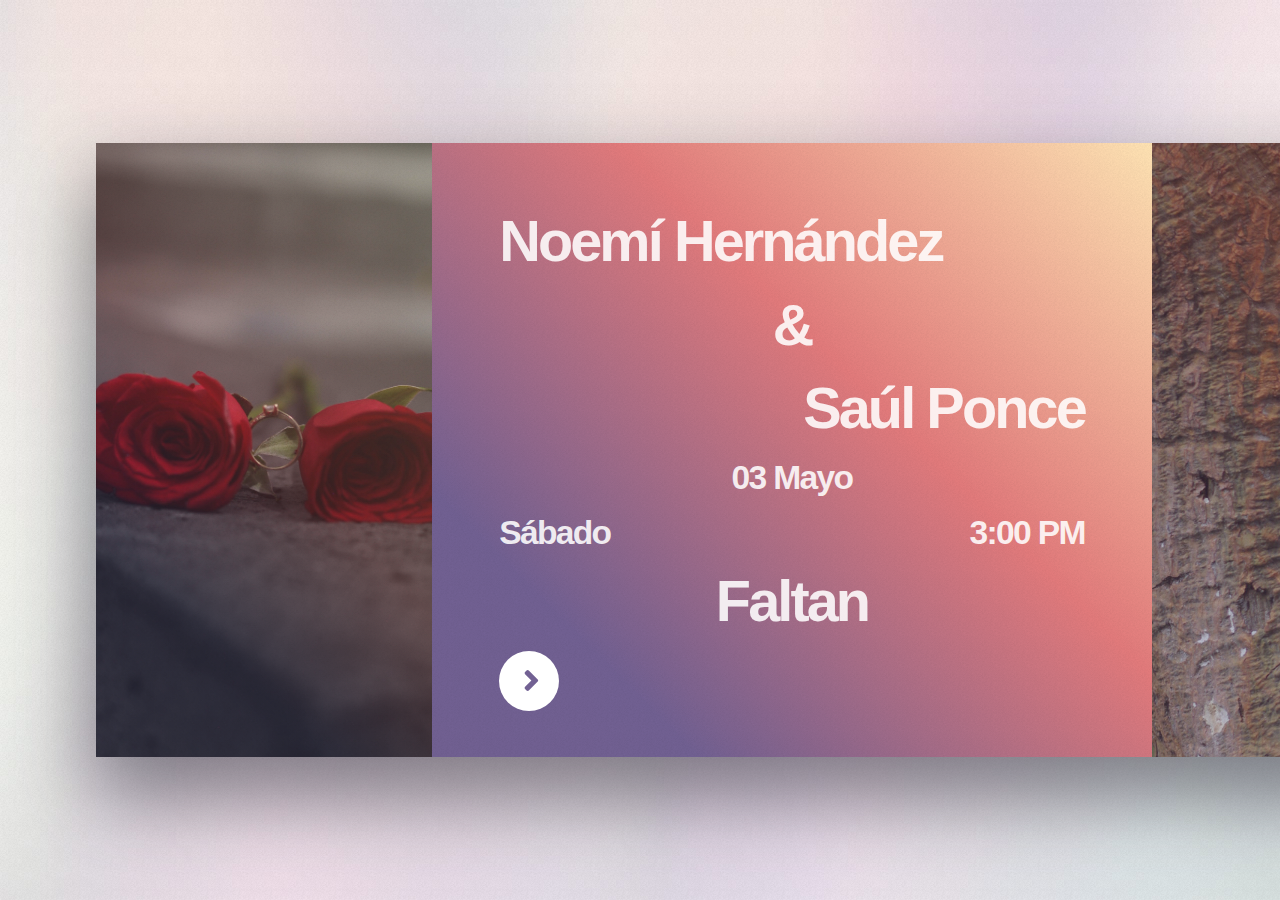
==== commit 301a6305: "Add files via upload" ====
--- a/html5up-ethereal/index.html
+++ b/html5up-ethereal/index.html
@@ -10,7 +10,11 @@
 		<meta charset="utf-8" />
 		<meta name="viewport" content="width=device-width, initial-scale=1, user-scalable=no" />
 		<link rel="stylesheet" href="assets/css/main.css" />
+		<link rel="stylesheet" href="assets/css/cursiva.css" />
 		<noscript><link rel="stylesheet" href="assets/css/noscript.css" /></noscript>
+		<link rel="preconnect" href="https://fonts.googleapis.com">
+		<link rel="preconnect" href="https://fonts.gstatic.com" crossorigin>
+		<link href="https://fonts.googleapis.com/css2?family=Allura&display=swap" rel="stylesheet">
 	</head>
 	<body class="is-preload">
 
@@ -23,44 +27,44 @@
 						<!-- Panel (Banner) -->
 							<section class="panel banner right">
 								<div class="content color0 span-3-75">
-									<h1 class="major">Hello, my name<br />
-									is Ethereal</h1>
-									<p>This is <strong>Ethereal</strong>, a free site template by AJ for <a href="https://html5up.net">HTML5 UP</a>. It’s fully responsive, built on HTML5 and CSS3, and released entirely for free under the Creative Commons license. Hope you dig it :)</p>
+									<h1 class="align-left allura-regular">Noemí Hernández</h1>
+									<h1 class="align-center allura-regular">&</h1>
+									<h1 class="align-right allura-regular">Saúl Ponce</h1>
+									<h2 class="align-center allura-regular">03 Mayo</h2>
+									<h2 class="allura-regular" style="display: flex; justify-content: space-between;">
+										<span class="align-left">Sábado</span>
+										<span class="align-right">3:00 PM</span>
+									</h2>
+									<h1 class="align-center allura-regular">Faltan</h1>
+									<div class="align-center" id="contador"></div>
 									<ul class="actions">
 										<li><a href="#first" class="button primary color1 circle icon solid fa-angle-right">Next</a></li>
 									</ul>
 								</div>
 								<div class="image filtered span-1-75" data-position="25% 25%">
-									<img src="images/pic01.jpg" alt="" />
+									<img src="images/principal.JPG" alt="" />
 								</div>
 							</section>
 
 						<!-- Panel (Spotlight) -->
 							<section class="panel spotlight medium right" id="first">
 								<div class="content span-4-5">
-									<h2 class="major">Sed etiam aenean</h2>
-									<p>Mauris et ligula arcu. Proin dapibus convallis accumsan. Lorem maximus hendrerit orci, sit amet elementum massa hendrerit sed. Donec et ullamcorper ligula. Suspendisse amet potenti. Ut pretium libero eleifend euismod sed tristique. Quisque dictum magna risus, id ultricies justo sagittis vitae. Sed id odio tempor, porttitor elit amet, gravida hendrerit fringilla lorem ipsum dolor.</p>
-								</div>
-								<div class="image filtered tinted" data-position="top left">
-									<img src="images/pic02.jpg" alt="" />
+									<h1 class="allura-regular-wb" style="text-align: center; width: 100%; position: relative; top: -65px;">ECLESIASTÉS 4:9-10</h1>
+									<p class="allura-regular-wb align-center" style="font-size: 28px;">Más valen dos que uno, porque obtienen más fruto de su esfuerzo, si caen el uno levanta al otro.</p>
+								</div>
+								<div class="image filtered tinted" data-position="top center">
+									<img src="images/pensamiento.JPG" alt="" />
 								</div>
 							</section>
 
 						<!-- Panel -->
 							<section class="panel color1">
 								<div class="intro joined">
-									<h2 class="major">Amet lorem</h2>
-									<p>Sed vel nibh libero. Mauris et lorem pharetra massa lorem turpis congue pulvinar. Vivamus sed feugiat finibus. Duis amet bibendum amet sed. Duis mauris ex, dapibus sed ligula tempus volutpat magna etiam.</p>
-								</div>
-								<div class="inner">
-									<ul class="grid-icons three connected">
-										<li><span class="icon fa-gem"><span class="label">Lorem</span></span></li>
-										<li><span class="icon solid fa-camera-retro"><span class="label">Ipsum</span></span></li>
-										<li><span class="icon solid fa-cog"><span class="label">Dolor</span></span></li>
-										<li><span class="icon solid fa-paper-plane"><span class="label">Sit</span></span></li>
-										<li><span class="icon solid fa-chart-bar"><span class="label">Amet</span></span></li>
-										<li><span class="icon solid fa-code"><span class="label">Nullam</span></span></li>
-									</ul>
+									<h1 class="align-center allura-regular-gold">Estás Invitado</h1>
+									<p class="allura-regular-gold align-center" style="font-size: 28px;">Nos llena de alegría compartir este momento contigo, acompañanos a nuestra Boda</p>
+								</div>
+								<div class="align-center">
+									<img src="images/sobre.png" alt="Descripción de la imagen" width="350" height="350">
 								</div>
 							</section>
 
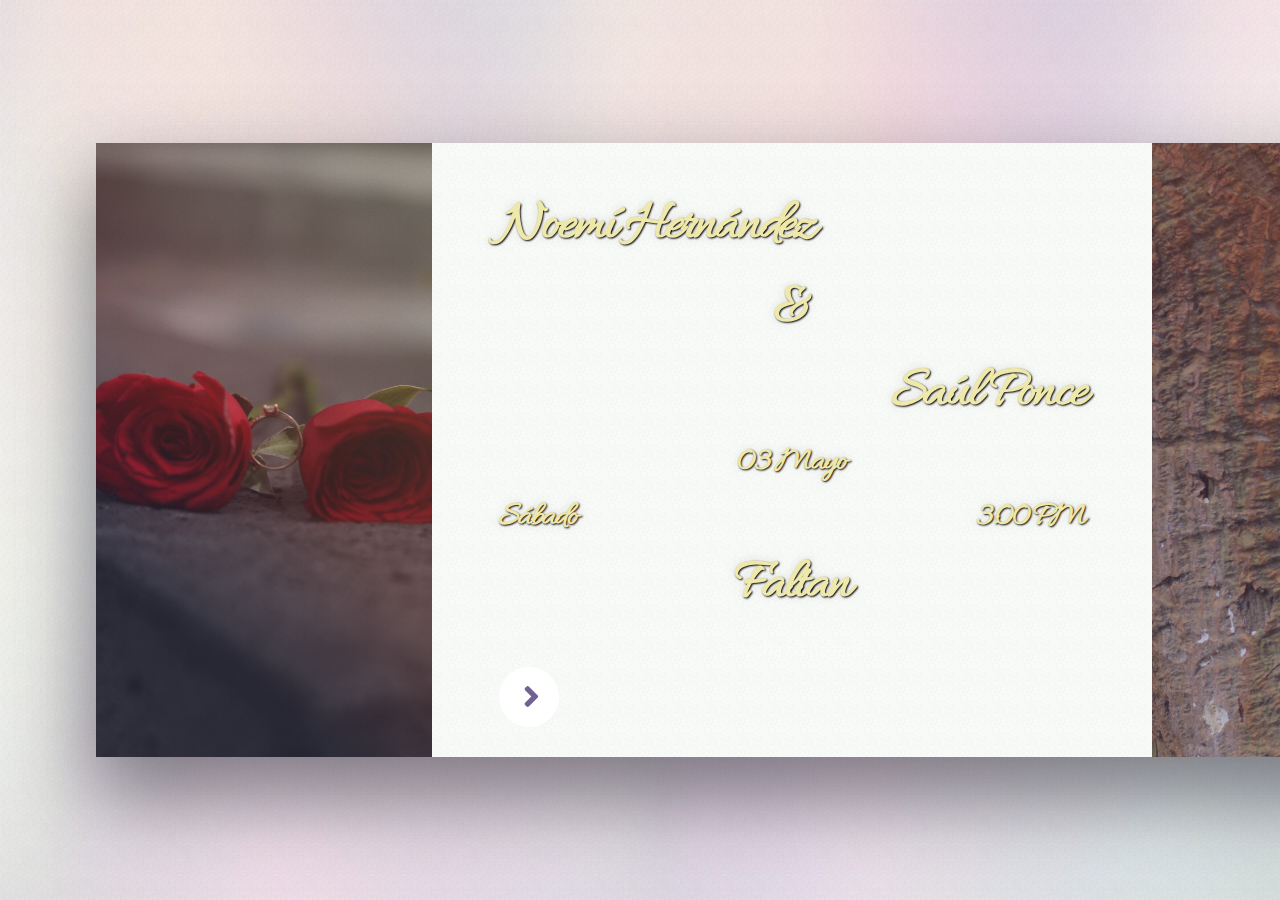
==== commit 58ae3216: "Add files via upload" ====
--- a/html5up-ethereal/index.html
+++ b/html5up-ethereal/index.html
@@ -6,7 +6,7 @@
 -->
 <html>
 	<head>
-		<title>Ethereal by HTML5 UP</title>
+		<title>Nuestra Boda</title>
 		<meta charset="utf-8" />
 		<meta name="viewport" content="width=device-width, initial-scale=1, user-scalable=no" />
 		<link rel="stylesheet" href="assets/css/main.css" />
@@ -68,11 +68,33 @@
 								</div>
 							</section>
 
+							<section class="panel color1">
+								<div class="intro joined">
+									<h1 class="allura-regular align-center" style="text-align: center; width: 100%;" >Para Nuestras Familias y Amigos</h1>
+									<p class="allura-regular align-center" style="font-size: 28px;text-align: center; width: 100%; ">El camino es más divertido si lo recorremos juntos. Gracias por tanto</p>
+									<br>
+									<br>
+									<p class="align-center allura-regular" style="font-size: 50px; text-align: center; width: 100%;">Nuestros Padres</p>
+										<p class="allura-regular align-center" style="font-size: 28px;text-align: center; width: 100%;">Cristina Mociños Jiménez</p>
+										<p class="allura-regular align-center" style="font-size: 28px;text-align: center; width: 100%;">Margarito Hernández Jiménez</p>
+										<p class="allura-regular align-center" style="font-size: 28px;text-align: center; width: 100%;">Lidia Hernández García</p>
+										<p class="allura-regular align-center" style="font-size: 28px;text-align: center; width: 100%;">Juan Guillermo Ponce Barrera</p>
+								</div>
+			
+							</section>
+
 						<!-- Panel (Spotlight) -->
 							<section class="panel spotlight large left">
 								<div class="content span-5">
-									<h2 class="major">Magna amet tempus</h2>
-									<p>Mauris a cursus velit. Nunc lacinia sollicitudin egestas bibendum, magna dui bibendum ex, sagittis commodo enim risus sed magna nulla. Vestibulum ut consequat velit. Curabitur vitae libero lorem. Quisque iaculis porttitor blandit. Nullam quis sagittis maximus. Sed vel nibh libero. Mauris et lorem pharetra massa lorem turpis congue pulvinar.</p>
+									<h1 class="allura-regular align-center" style="text-align: center; width: 100%;" >Para Nuestras Familias y Amigos</h1>
+								<p class="allura-regular align-center" style="font-size: 28px;text-align: center; width: 100%; ">El camino es más divertido si lo recorremos juntos. Gracias por tanto</p>
+								<br>
+								<br>
+								<p class="align-center allura-regular" style="font-size: 50px; text-align: center; width: 100%;">Nuestros Padres</p>
+									<p class="allura-regular align-center" style="font-size: 28px;text-align: center; width: 100%;">Cristina Mociños Jiménez</p>
+									<p class="allura-regular align-center" style="font-size: 28px;text-align: center; width: 100%;">Margarito Hernández Jiménez</p>
+									<p class="allura-regular align-center" style="font-size: 28px;text-align: center; width: 100%;">Lidia Hernández García</p>
+									<p class="allura-regular align-center" style="font-size: 28px;text-align: center; width: 100%;">Juan Guillermo Ponce Barrera</p>
 								</div>
 								<div class="image filtered tinted" data-position="top right">
 									<img src="images/pic03.jpg" alt="" />
@@ -87,23 +109,23 @@
 								</div>
 								<div class="gallery">
 									<div class="group span-3">
-										<a href="images/gallery/fulls/01.jpg" class="image filtered span-3" data-position="bottom"><img src="images/gallery/thumbs/01.jpg" alt="" /></a>
+										<a href="images/gallery/fulls/01.jpg" class="image filtered span-3" data-position="bottom"><img src="images/gallery/thumbs/01.jpeg" alt="" /></a>
 										<a href="images/gallery/fulls/02.jpg" class="image filtered span-1-5" data-position="center"><img src="images/gallery/thumbs/02.jpg" alt="" /></a>
-										<a href="images/gallery/fulls/03.jpg" class="image filtered span-1-5" data-position="bottom"><img src="images/gallery/thumbs/03.jpg" alt="" /></a>
+										<a href="images/gallery/fulls/03.jpg" class="image filtered span-1-5" data-position="bottom"><img src="images/gallery/thumbs/03.jpeg" alt="" /></a>
 									</div>
 									<a href="images/gallery/fulls/04.jpg" class="image filtered span-2-5" data-position="top"><img src="images/gallery/thumbs/04.jpg" alt="" /></a>
 									<div class="group span-4-5">
-										<a href="images/gallery/fulls/05.jpg" class="image filtered span-3" data-position="top"><img src="images/gallery/thumbs/05.jpg" alt="" /></a>
-										<a href="images/gallery/fulls/06.jpg" class="image filtered span-1-5" data-position="center"><img src="images/gallery/thumbs/06.jpg" alt="" /></a>
-										<a href="images/gallery/fulls/07.jpg" class="image filtered span-1-5" data-position="bottom"><img src="images/gallery/thumbs/07.jpg" alt="" /></a>
-										<a href="images/gallery/fulls/08.jpg" class="image filtered span-3" data-position="top"><img src="images/gallery/thumbs/08.jpg" alt="" /></a>
-									</div>
-									<a href="images/gallery/fulls/09.jpg" class="image filtered span-2-5" data-position="right"><img src="images/gallery/thumbs/09.jpg" alt="" /></a>
+										<a href="images/gallery/fulls/05.jpg" class="image filtered span-3" data-position="top"><img src="images/gallery/thumbs/05.jpeg" alt="" /></a>
+										<a href="images/gallery/fulls/06.jpg" class="image filtered span-1-5" data-position="center"><img src="images/gallery/thumbs/06.jpeg" alt="" /></a>
+										<a href="images/gallery/fulls/07.jpg" class="image filtered span-1-5" data-position="bottom"><img src="images/gallery/thumbs/07.jpeg" alt="" /></a>
+										<a href="images/gallery/fulls/08.jpg" class="image filtered span-3" data-position="top"><img src="images/gallery/thumbs/08.jpeg" alt="" /></a>
+									</div>
+									<a href="images/gallery/fulls/09.jpg" class="image filtered span-2-5" data-position="right"><img src="images/gallery/thumbs/09.jpeg" alt="" /></a>
 								</div>
 							</section>
 
 						<!-- Panel -->
-							<section class="panel color4-alt">
+						<!--	<section class="panel color4-alt">
 								<div class="intro color4">
 									<h2 class="major">Contact</h2>
 									<p>Sed vel nibh libero. Mauris et lorem pharetra massa lorem turpis congue pulvinar. Vivamus sed feugiat finibus. Duis amet bibendum amet sed. Duis mauris ex, dapibus sed ligula tempus volutpat magna etiam.</p>
@@ -141,7 +163,7 @@
 									</div>
 								</div>
 							</section>
-
+						-->
 						<!-- Panel -->
 							<section class="panel color2-alt">
 								<div class="intro color2">
@@ -172,7 +194,7 @@
 										<h4>Preformatted</h4>
 										<pre><code>i = 0;
 
-while (!deck.isInOrder()) {
+<!--while (!deck.isInOrder()) {
     print 'Iteration ' + (i++);
     deck.shuffle();
 }
@@ -409,7 +431,7 @@
 										</form>
 									</div>
 								</div>
-							</section>
+							</section>-->
 
 						<!-- Copyright -->
 							<div class="copyright">&copy; Untitled. Design: <a href="https://html5up.net">HTML5 UP</a>.</div>
--- a/html5up-ethereal/assets/css/main.css
+++ b/html5up-ethereal/assets/css/main.css
@@ -1,10 +1,10 @@
 @import url(fontawesome-all.min.css);
 @import url("https://fonts.googleapis.com/css?family=Source+Sans+Pro:300,400,300i,400i");
 
-/*
-	Ethereal by HTML5 UP
-	html5up.net | @ajlkn
-	Free for personal and commercial use under the CCA 3.0 license (html5up.net/license)
+/*
+	Ethereal by HTML5 UP
+	html5up.net | @ajlkn
+	Free for personal and commercial use under the CCA 3.0 license (html5up.net/license)
 */
 
 html, body, div, span, applet, object,
@@ -2195,14 +2195,14 @@
 		}
 
 			.panel > *.color0 {
-				background-image: url("../../images/overlay.png"), linear-gradient(45deg, #726193 20%, #e37b7c 60%, #ffe4b4);
+				background-image: url("../../images/overlay.png"), linear-gradient(45deg, #FBFEFB 20%, #FBFEFB 60%, #FBFEFB);
 				background-size: 128px 128px, auto;
 			}
 
 			.panel > *.color1 {
 				background-image: url("../../images/overlay.png"), linear-gradient(45deg, rgba(114, 97, 147, 0.25) 25%, rgba(227, 123, 124, 0.25) 50%, rgba(255, 228, 180, 0.25));
 				background-size: 128px 128px, auto;
-				background-color: #726193;
+				background-color: #FAF0E6;
 			}
 
 			.panel > *.color2 {
@@ -2712,14 +2712,14 @@
 		}
 
 		.panel.color0 {
-			background-image: url("../../images/overlay.png"), linear-gradient(45deg, #726193 20%, #e37b7c 60%, #ffe4b4);
+			background-image: url("../../images/overlay.png"), linear-gradient(45deg, #FBFEFB 20%, #FBFEFB 60%, #FBFEFB);
 			background-size: 128px 128px, auto;
 		}
 
 		.panel.color1 {
 			background-image: url("../../images/overlay.png"), linear-gradient(45deg, rgba(114, 97, 147, 0.25) 25%, rgba(227, 123, 124, 0.25) 50%, rgba(255, 228, 180, 0.25));
 			background-size: 128px 128px, auto;
-			background-color: #726193;
+			background-color: #FAF0E6;
 		}
 
 		.panel.color2 {
--- a/html5up-ethereal/assets/css/cursiva.css
+++ b/html5up-ethereal/assets/css/cursiva.css
@@ -0,0 +1,68 @@
+.allura-regular {
+    font-family: "Allura", cursive;
+    font-weight: 800;
+    font-style: normal;
+    color: #EEE8AA; /* Color base de la letra */
+    
+    text-shadow: 
+        1px 1px 2px black, /* Contorno negro fino */
+        2px 2px 4px rgba(255, 255, 255, 0.8), /* Brillo blanco */
+        0px 0px 10px rgba(200, 200, 200, 0.6), /* Luz plateada */
+        0px 0px 20px rgba(255, 255, 255, 0.5); /* Efecto de resplandor */
+}
+.allura-regular-gold {
+    font-family: "Allura", cursive;
+    font-weight: 900;
+    font-style: normal;
+    color: #EEE8AA; /* Color base de la letra */
+    /*-webkit-text-stroke: 1px black; /* Contorno negro */ 
+    align-items: center; /* Asegura que el contenido interno esté centrado */
+    justify-content: center; /* Opcional: centra verticalmente si el contenedor tiene altura suficiente */
+    width: 100%; /* Asegura */
+   /* Opcional: centra verticalmente si el contenedor tiene altura suficiente */
+    text-shadow: 
+    1px 1px 2px black, /* Contorno negro fino */
+    2px 2px 4px rgba(255, 255, 255, 0.8), /* Brillo blanco */
+    0px 0px 10px rgba(200, 200, 200, 0.6), /* Luz plateada */
+    0px 0px 20px rgba(255, 255, 255, 0.5); /* Efecto de resplandor */
+}
+.allura-regular-white {
+    font-family: "Allura", cursive;
+    font-weight: 800;
+    font-style: normal;
+    color: #ffffff; /* Color base de la letra */
+    text-shadow: 
+        1px 1px 2px black, /* Contorno negro fino */
+        2px 2px 4px rgba(255, 255, 255, 0.8), /* Brillo blanco */
+        0px 0px 10px rgba(200, 200, 200, 0.6), /* Luz plateada */
+        0px 0px 20px rgba(255, 255, 255, 0.5);    
+}
+.allura-regular-wb {
+    font-family: "Allura", cursive;
+    font-weight: 900;
+    font-style: normal;
+    color: #C0C0C0; /* Color base de la letra */
+    /*-webkit-text-stroke: 1px black; /* Contorno negro */ 
+    align-items: center; /* Asegura que el contenido interno esté centrado */
+    justify-content: center; /* Opcional: centra verticalmente si el contenedor tiene altura suficiente */
+    width: 100%; /* Asegura */
+    -webkit-text-stroke: 7.5px #C0C0C0;
+     -webkit-text-stroke: .25px #C0C0C0;
+     text-shadow: 
+    2px 2px 2px rgba(0, 0, 0, 1); /* Sombra para dar más profundidad */
+}
+.allura-regular-blue {
+    font-family: "Allura", cursive;
+    font-weight: 800;
+    font-style: normal;
+    color: #F5FFFA; /* Color base de la letra */   
+}
+
+.fondow {
+    background-color: white; /* Establece el fondo blanco */
+    padding: 10px; /* Opcional: Agrega espacio alrededor de la imagen */
+    display: flex; /* Asegura que el div se ajuste al contenido */
+    justify-content: center; /* Centra la imagen horizontalmente */
+    align-items: center; /* Centra la imagen verticalmente */
+}
+
